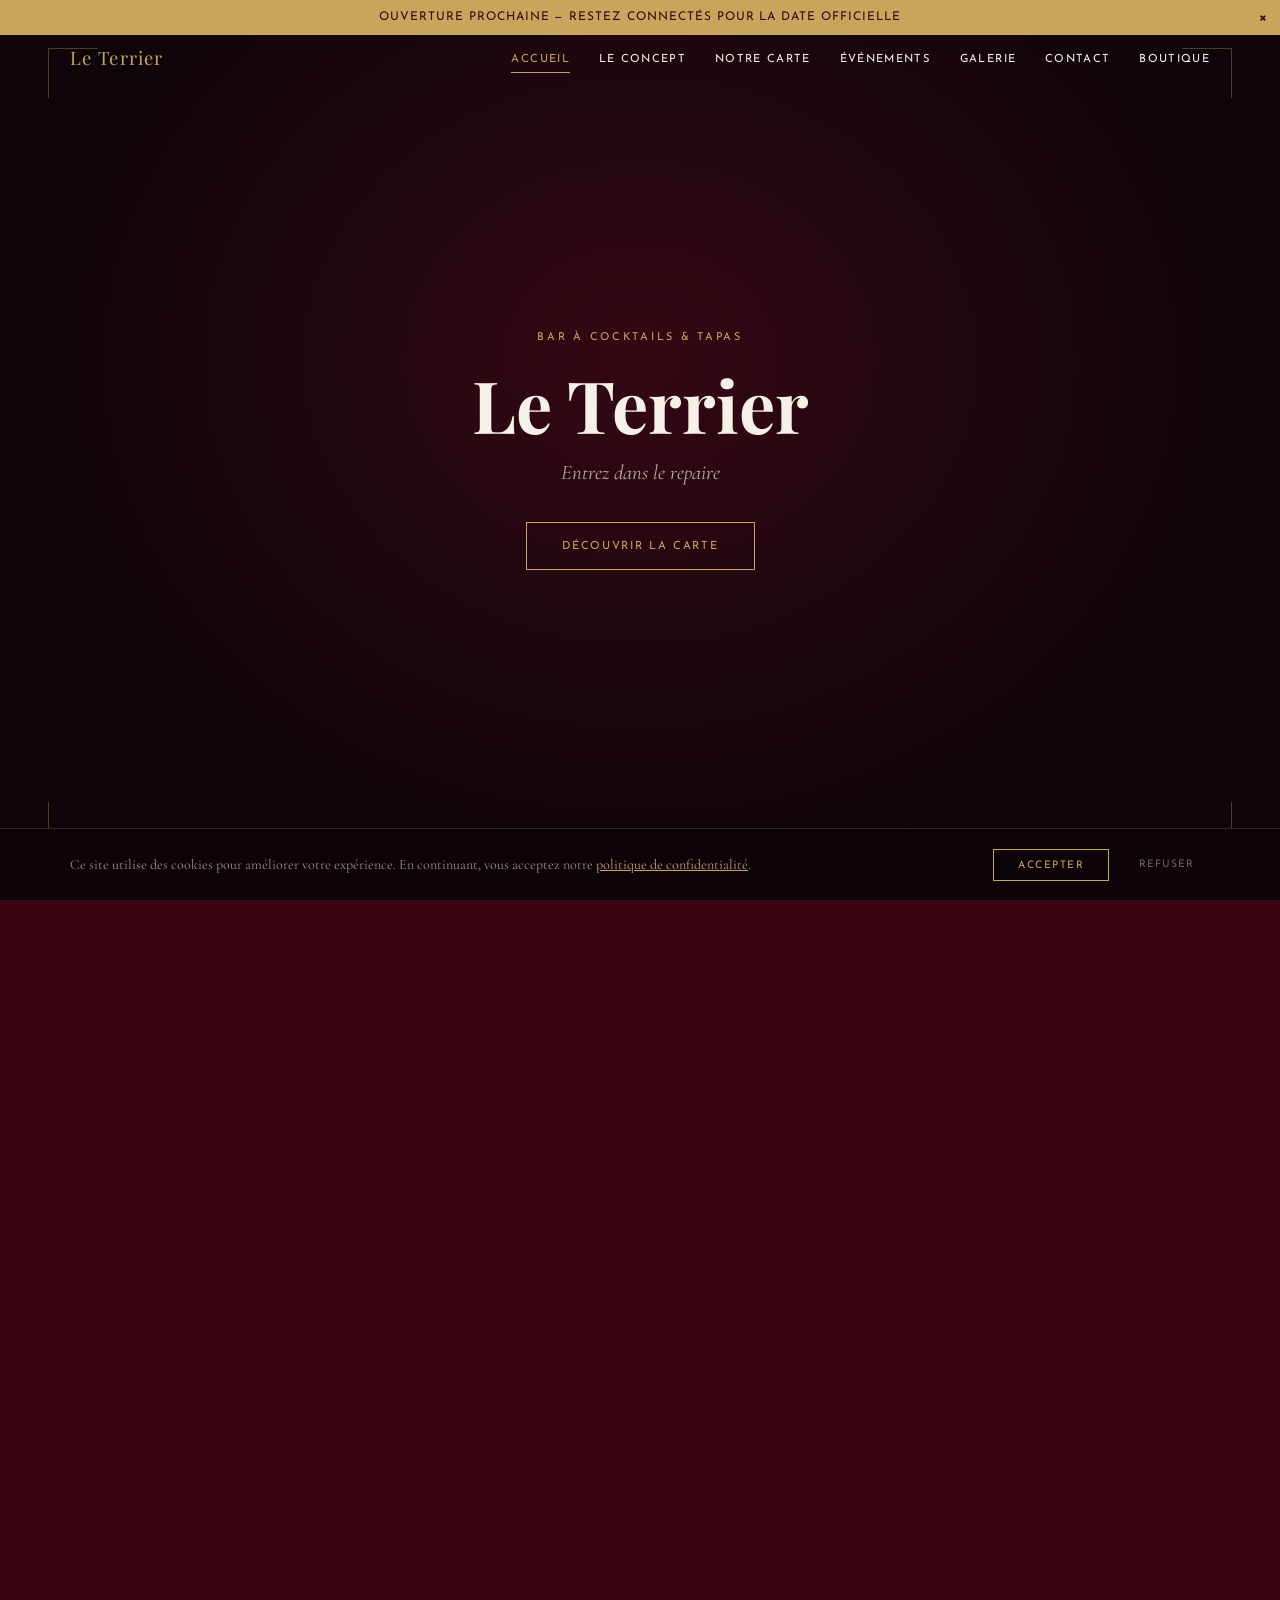
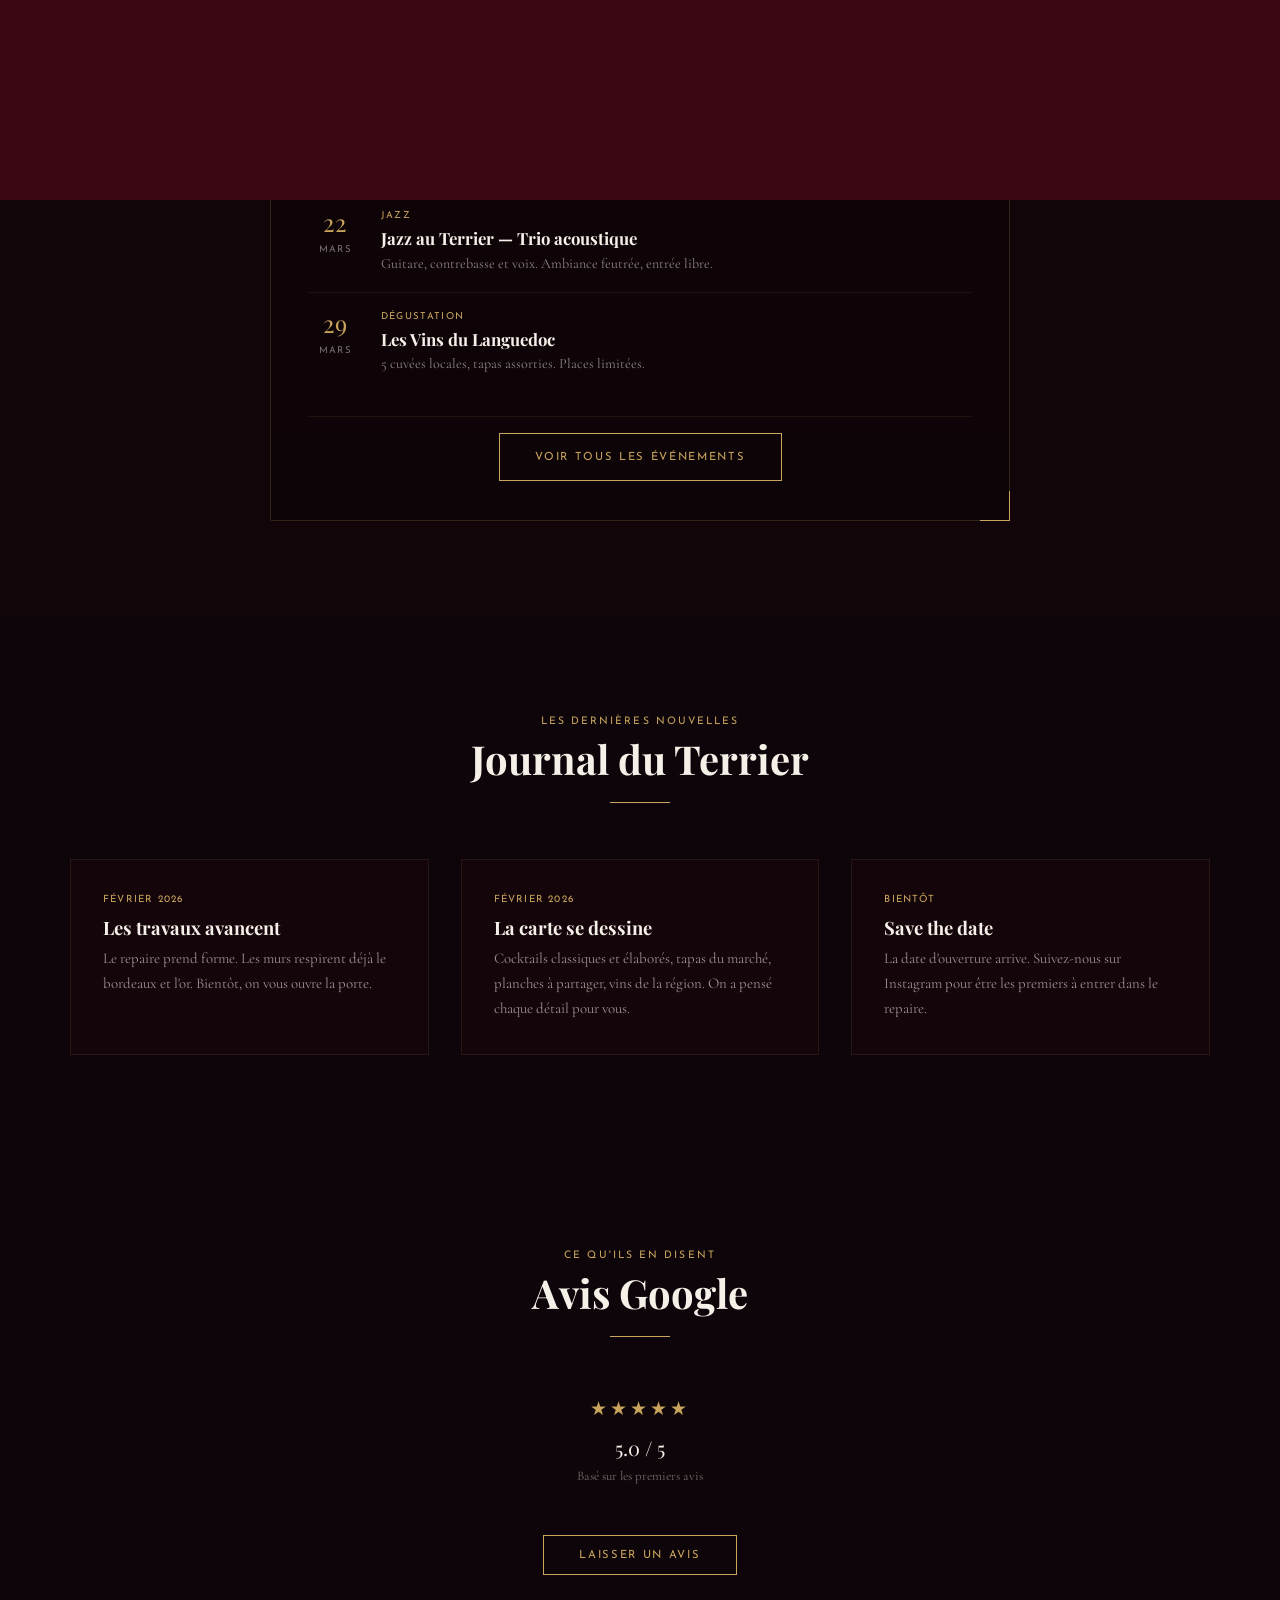
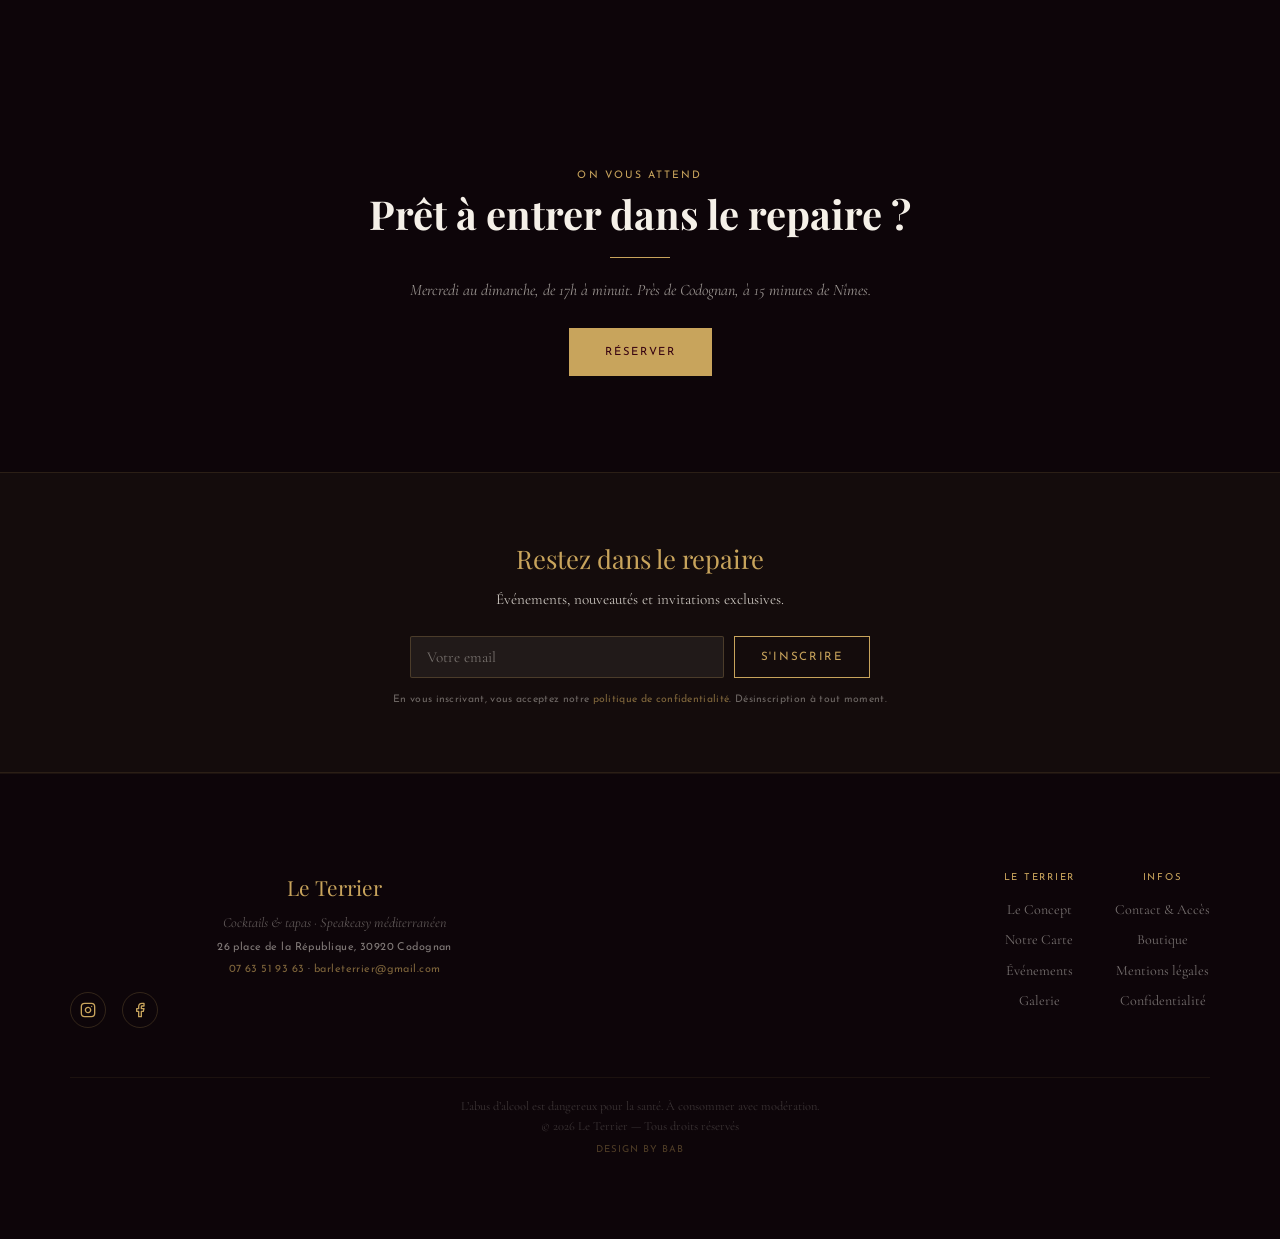
==== index.html @ 5d0f87ef "Ajout encadré Prochains Événements sur la page d'accueil - Nouvelle section entre "Nos Espaces" et "" ====
<!DOCTYPE html>
<html lang="fr">
<head>
  <meta charset="UTF-8">
  <meta http-equiv="X-Content-Type-Options" content="nosniff">
  <meta http-equiv="X-Frame-Options" content="SAMEORIGIN">
  <meta http-equiv="Permissions-Policy" content="camera=(), microphone=(), geolocation=()">
  <meta name="referrer" content="strict-origin-when-cross-origin">
  <meta name="robots" content="index, follow">
  <meta name="theme-color" content="#5C0A1E">
  <meta name="viewport" content="width=device-width, initial-scale=1.0">
  <title>Le Terrier — Bar à Cocktails & Tapas · Speakeasy Méditerranéen</title>
  <meta name="description" content="Le Terrier, bar à cocktails et tapas de style speakeasy méditerranéen près de Nîmes. Cocktails classiques, tapas du Sud, planches à partager, ambiance intimiste. Ouvert du mercredi au dimanche.">
  <meta property="og:title" content="Le Terrier — Bar à Cocktails &amp; Tapas · Speakeasy Méditerranéen">
  <meta property="og:description" content="Cocktails classiques, tapas du Sud, planches à partager, ambiance intimiste. Ouvert du mercredi au dimanche près de Nîmes.">
  <meta property="og:type" content="website">
  <meta property="og:locale" content="fr_FR">
  <meta property="og:url" content="https://barleterrier.fr/">
  <!-- <meta property="og:image" content="https://barleterrier.fr/images/og-cover.jpg"> -->
  <meta name="twitter:card" content="summary_large_image">
  <meta name="twitter:title" content="Le Terrier — Bar à Cocktails &amp; Tapas · Speakeasy Méditerranéen">
  <meta name="twitter:description" content="Cocktails classiques, tapas du Sud, planches à partager, ambiance intimiste. Ouvert du mercredi au dimanche près de Nîmes.">
  <!-- <meta name="twitter:image" content="https://barleterrier.fr/images/og-cover.jpg"> -->
  <link rel="icon" type="image/svg+xml" href="favicon.svg">
  <link rel="icon" type="image/x-icon" href="favicon.ico">
  <link rel="preconnect" href="https://fonts.googleapis.com">
  <link rel="preconnect" href="https://fonts.gstatic.com" crossorigin>
  <link rel="preload" as="style" href="https://fonts.googleapis.com/css2?family=Playfair+Display:wght@400;700&family=Cormorant+Garamond:ital,wght@0,400;0,600;1,400&family=Josefin+Sans:wght@300;400&display=swap" crossorigin>
  <link href="https://fonts.googleapis.com/css2?family=Playfair+Display:wght@400;700&family=Cormorant+Garamond:ital,wght@0,400;0,600;1,400&family=Josefin+Sans:wght@300;400&display=swap" rel="stylesheet">
  <link rel="canonical" href="https://barleterrier.fr/">
  <link rel="sitemap" type="application/xml" href="/sitemap.xml">
  <link rel="stylesheet" href="styles.css">

  <!-- Schema.org LocalBusiness — enrichi pour SEO & IA -->
  <script type="application/ld+json">
  {
    "@context": "https://schema.org",
    "@type": "BarOrPub",
    "name": "Le Terrier",
    "alternateName": "Le Terrier Bar",
    "description": "Bar à cocktails et tapas méditerranéennes de style speakeasy, situé près de Codognan dans le Gard, à 15 minutes de Nîmes. Ambiance intimiste, produits du terroir, 35 places assises.",
    "url": "https://barleterrier.fr",
    "servesCuisine": ["Tapas", "Cocktails", "Méditerranéen", "Tapas espagnoles", "Planches charcuterie", "Spiritueux"],
    "priceRange": "€€",
    "currenciesAccepted": "EUR",
    "paymentAccepted": "Cash, Credit Card",
    "openingHoursSpecification": [
      {
        "@type": "OpeningHoursSpecification",
        "dayOfWeek": ["Wednesday", "Thursday", "Friday", "Saturday", "Sunday"],
        "opens": "17:00",
        "closes": "00:00"
      }
    ],
    "telephone": "+33763519363",
    "email": "barleterrier@gmail.com",
    "address": {
      "@type": "PostalAddress",
      "streetAddress": "26 place de la République",
      "addressLocality": "Codognan",
      "addressRegion": "Occitanie",
      "postalCode": "30920",
      "addressCountry": "FR"
    },
    "geo": {
      "@type": "GeoCoordinates",
      "latitude": 43.7405,
      "longitude": 4.2180
    },
    "areaServed": {
      "@type": "GeoCircle",
      "geoMidpoint": { "@type": "GeoCoordinates", "latitude": 43.7405, "longitude": 4.2180 },
      "geoRadius": "20000"
    },
    "hasMenu": {
      "@type": "Menu",
      "name": "Carte du Terrier",
      "url": "https://barleterrier.fr/carte",
      "hasMenuSection": [
        {
          "@type": "MenuSection",
          "name": "Cocktails Signatures",
          "hasMenuItem": [
            {"@type": "MenuItem", "name": "Le Terrier", "description": "Gin, miel de garrigue, thym frais, citron, tonic artisanal", "offers": {"@type": "Offer", "price": "10", "priceCurrency": "EUR"}},
            {"@type": "MenuItem", "name": "L'Embuscade", "description": "Mezcal, pamplemousse rose, sirop de romarin, piment d'Espelette", "offers": {"@type": "Offer", "price": "10", "priceCurrency": "EUR"}},
            {"@type": "MenuItem", "name": "Nuit Fauve", "description": "Rhum ambré, passion, lait de coco, vanille, zeste de combava", "offers": {"@type": "Offer", "price": "10", "priceCurrency": "EUR"}}
          ]
        },
        {
          "@type": "MenuSection",
          "name": "Formules",
          "hasMenuItem": [
            {"@type": "MenuItem", "name": "L'Entrée du Terrier", "description": "3 tapas au choix + 1 cocktail", "offers": {"@type": "Offer", "price": "23", "priceCurrency": "EUR"}},
            {"@type": "MenuItem", "name": "La Tanière", "description": "5 tapas au choix + 2 cocktails", "offers": {"@type": "Offer", "price": "40", "priceCurrency": "EUR"}},
            {"@type": "MenuItem", "name": "Le Festin du Renard", "description": "7 tapas + 2 cocktails + 1 planche à partager", "offers": {"@type": "Offer", "price": "55", "priceCurrency": "EUR"}}
          ]
        }
      ]
    },
    "founder": [
      {"@type": "Person", "name": "Bastien", "jobTitle": "Co-fondateur"},
      {"@type": "Person", "name": "Franck", "jobTitle": "Co-fondateur"}
    ],
    "sameAs": [],
    "keywords": "bar cocktails Nîmes, tapas Gard, speakeasy Codognan, bar cocktails Occitanie, tapas méditerranéennes, cocktails classiques Sud France, bar ambiance Nîmes, bar Camargue"
  }
  </script>

  <!-- FAQ Schema — optimisé pour les AI Overviews Google (15 questions) -->
  <script type="application/ld+json">
  {
    "@context": "https://schema.org",
    "@type": "FAQPage",
    "mainEntity": [
      {
        "@type": "Question",
        "name": "Où se trouve Le Terrier ?",
        "acceptedAnswer": {
          "@type": "Answer",
          "text": "Le Terrier est situé au 26 place de la République à Codognan (30920), dans le Gard, à seulement 15 minutes de Nîmes. Le bar se trouve entre Nîmes et la Camargue, avec un parking gratuit à proximité."
        }
      },
      {
        "@type": "Question",
        "name": "Quels sont les horaires du Terrier ?",
        "acceptedAnswer": {
          "@type": "Answer",
          "text": "Le Terrier est ouvert du mercredi au dimanche, de 17h à minuit. Fermé le lundi et le mardi."
        }
      },
      {
        "@type": "Question",
        "name": "Faut-il réserver au Terrier ?",
        "acceptedAnswer": {
          "@type": "Answer",
          "text": "La réservation est recommandée, surtout le week-end. Le Terrier dispose de 35 places assises dans un cadre intimiste de type speakeasy. Vous pouvez réserver via le formulaire en ligne, par téléphone au 07 63 51 93 63, ou par email à barleterrier@gmail.com."
        }
      },
      {
        "@type": "Question",
        "name": "Quel est le concept du Terrier ?",
        "acceptedAnswer": {
          "@type": "Answer",
          "text": "Le Terrier est un bar à cocktails et tapas méditerranéennes de style speakeasy, créé par deux amis — Bastien (artisan) et Franck (hôtelier). L'ambiance est intimiste et chaleureuse, avec un décor Art Déco et des produits du terroir du Sud : olives de Nîmes, sel de Camargue, safran des Cévennes, miel de garrigue."
        }
      },
      {
        "@type": "Question",
        "name": "Quels sont les prix au Terrier ?",
        "acceptedAnswer": {
          "@type": "Answer",
          "text": "Les cocktails signatures sont à 10 €, les classiques revisités à 9 €, les sans alcool à 7 €, les shooters à 4 €. Les petites tapas de 5 à 6 €, les tapas de 8 à 10 €, les tapas signatures de 12 à 16 €. Les formules démarrent à 23 € (3 tapas + 1 cocktail). La Grande Tablée à partager est à 22 €. Les vins au verre démarrent à 5 €."
        }
      },
      {
        "@type": "Question",
        "name": "Quels cocktails propose Le Terrier ?",
        "acceptedAnswer": {
          "@type": "Answer",
          "text": "Le Terrier propose 6 cocktails signatures à 10 € (Le Terrier, L'Embuscade, Nuit Fauve, Le Refuge, Brume d'Été, Terre Rouge), 4 classiques revisités à 9 € (Spritz des Garrigues, Negroni du Sud, Mojito Sauvage, Paloma Rosée), et 3 cocktails sans alcool à 7 € (Le Doux Terrier, Jardin Secret, Flamme Douce). Tous les cocktails signatures sont créés sur place avec des produits du terroir."
        }
      },
      {
        "@type": "Question",
        "name": "Le Terrier propose-t-il des tapas ?",
        "acceptedAnswer": {
          "@type": "Answer",
          "text": "Oui, Le Terrier propose une carte complète de tapas méditerranéennes : des petites tapas de 5 à 6 € (croquetas, piquillos, olives), des tapas de 8 à 10 € (tataki de thon, gambas à la plancha, burrata, calamars), et des tapas signatures de 12 à 16 € (poulpe grillé, tartare de bœuf Aubrac, planche ibérique Grand Cru). La Grande Tablée (22 €) est une planche signature à partager."
        }
      },
      {
        "@type": "Question",
        "name": "Peut-on privatiser Le Terrier ?",
        "acceptedAnswer": {
          "@type": "Answer",
          "text": "Oui, Le Terrier est privatisable pour des événements jusqu'à 60 personnes. Contactez-nous par téléphone au 07 63 51 93 63 ou par email à barleterrier@gmail.com pour discuter de votre projet."
        }
      },
      {
        "@type": "Question",
        "name": "Y a-t-il un parking au Terrier ?",
        "acceptedAnswer": {
          "@type": "Answer",
          "text": "Oui, un parking gratuit est disponible à proximité immédiate du Terrier, sur la place de la République à Codognan."
        }
      },
      {
        "@type": "Question",
        "name": "Le Terrier est-il accessible aux personnes à mobilité réduite ?",
        "acceptedAnswer": {
          "@type": "Answer",
          "text": "Oui, le rez-de-chaussée (L'Antre, 25 places avec service à table) est accessible aux personnes à mobilité réduite. L'étage (Le Perchoir, bar et comptoir) nécessite des escaliers."
        }
      },
      {
        "@type": "Question",
        "name": "Les chiens sont-ils acceptés au Terrier ?",
        "acceptedAnswer": {
          "@type": "Answer",
          "text": "Oui, les chiens calmes sont les bienvenus au Terrier."
        }
      },
      {
        "@type": "Question",
        "name": "Quelles formules propose Le Terrier ?",
        "acceptedAnswer": {
          "@type": "Answer",
          "text": "Le Terrier propose trois formules : L'Entrée du Terrier (23 €, 3 tapas + 1 cocktail), La Tanière (40 €, 5 tapas + 2 cocktails, notre recommandation), et Le Festin du Renard (55 € pour deux, 7 tapas + 2 cocktails + 1 planche à partager). Les tapas des formules sont au choix parmi les petites tapas et tapas."
        }
      },
      {
        "@type": "Question",
        "name": "Le Terrier propose-t-il des vins ?",
        "acceptedAnswer": {
          "@type": "Answer",
          "text": "Oui, Le Terrier propose une sélection de vins au verre, tous issus de la région : Picpoul de Pinet (5 €), Costières de Nîmes en blanc, rosé et rouge (5-6 €), Tavel rosé (6 €), Pic Saint-Loup (7 €), et en premium, Terrasses du Larzac (8 €) et Châteauneuf-du-Pape (9 €)."
        }
      },
      {
        "@type": "Question",
        "name": "Quels événements ont lieu au Terrier ?",
        "acceptedAnswer": {
          "@type": "Answer",
          "text": "Le Terrier organise des soirées régulières : Jazz au Terrier le jeudi (musique live acoustique), Vendredis Vins (cuvée de la semaine avec accords tapas), et DJ Lounge le samedi (deep house, nu-disco). Des soirées spéciales et dégustations sont également programmées."
        }
      },
      {
        "@type": "Question",
        "name": "Comment contacter Le Terrier ?",
        "acceptedAnswer": {
          "@type": "Answer",
          "text": "Vous pouvez contacter Le Terrier par téléphone au 07 63 51 93 63, par email à barleterrier@gmail.com, ou via le formulaire de contact sur barleterrier.fr. L'établissement se situe au 26 place de la République, 30920 Codognan."
        }
      }
    ]
  }
  </script>
</head>
<body>
  <a href="#main-content" class="skip-to-content">Aller au contenu principal</a>
  <div class="preloader" aria-hidden="true">
    <div style="text-align:center">
      <p class="preloader__brand">Le Terrier</p>
      <div class="preloader__line"></div>
    </div>
  </div>
  <div class="scroll-progress" aria-hidden="true"></div>
  <div class="page-transition" aria-hidden="true"></div>


  <!-- BANDEAU ANNONCE — modifier le texte ici -->
  <div class="announce" role="banner">
    Ouverture prochaine — Restez connectés pour la date officielle
    <button class="announce__close" aria-label="Fermer">&times;</button>
  </div>

  <!-- HEADER -->
  <header class="header">
    <div class="header__inner">
      <a href="/" class="header__logo">Le Terrier</a>
      <button class="burger" aria-label="Menu" aria-expanded="false">
        <span></span><span></span><span></span>
      </button>
      <nav class="nav">
        <ul class="nav__list">
          <li><a href="/" class="nav__link active">Accueil</a></li>
          <li><a href="/concept" class="nav__link">Le Concept</a></li>
          <li><a href="/carte" class="nav__link">Notre Carte</a></li>
          <li><a href="/evenements" class="nav__link">Événements</a></li>
          <li><a href="/galerie" class="nav__link">Galerie</a></li>
          <li><a href="/contact" class="nav__link">Contact</a></li>
          <li><a href="/boutique" class="nav__link">Boutique</a></li>
        </ul>
      </nav>
    </div>
  </header>

  <!-- ATMOSPHERE CANVAS -->
  <canvas id="atmosphere" class="canvas-atmo"></canvas>

  <!-- HERO -->
  <main id="main-content">
  <section class="hero">
    <div class="hero__bg"></div>
    <div class="hero__corner hero__corner--tl"></div>
    <div class="hero__corner hero__corner--tr"></div>
    <div class="hero__corner hero__corner--bl"></div>
    <div class="hero__corner hero__corner--br"></div>
    <div class="hero__content">
      <p class="hero__sur">Bar à Cocktails & Tapas</p>
      <h1 class="hero__title">Le Terrier</h1>
      <p class="hero__sub">Entrez dans le repaire</p>
      <a href="/carte" class="btn">Découvrir la carte</a>
    </div>
    <div class="hero__scroll">
      <span>Découvrir</span>
      <span>↓</span>
    </div>
  </section>

  <!-- ARDOISE DU TERRIER — Annonces dynamiques depuis le dashboard -->
  <section class="section-pad ardoise-section" id="ardoise-section" style="display:none">
    <div class="container">
      <div class="stitle reveal">
        <p class="stitle__sur">Du nouveau au repaire</p>
        <h2 class="stitle__main">L'Ardoise du Terrier</h2>
        <span class="gold-sep"></span>
      </div>
      <div class="ardoise reveal" id="ardoise-content">
        <!-- Rempli dynamiquement par JS -->
      </div>
    </div>
  </section>

  <!-- ESPACES TEASER -->
  <section class="section-pad">
    <div class="container">
      <div class="stitle reveal">
        <p class="stitle__sur">Deux ambiances, un repaire</p>
        <h2 class="stitle__main">Nos Espaces</h2>
        <span class="gold-sep"></span>
      </div>
      <div class="spaces-teaser">
        <div class="card reveal reveal-d1">
          <p class="card__label">Rez-de-chaussée · 25 places</p>
          <h3 class="card__title">L'Antre</h3>
          <p class="card__text">Service à table, formules et tapas. L'expérience complète dans un cadre intimiste où chaque détail est pensé pour le partage.</p>
        </div>
        <div class="card reveal reveal-d2">
          <p class="card__label">Étage · 35 places</p>
          <h3 class="card__title">Le Perchoir</h3>
          <p class="card__text">Bar et comptoir, cocktails et vins au verre. Plus décontracté, plus spontané — l'endroit où la soirée prend vie.</p>
        </div>
      </div>
    </div>
  </section>

  <!-- ENCADRÉ ÉVÉNEMENTS — Prochains événements -->
  <section class="section-pad bg-accent" id="events-highlight">
    <div class="container">
      <div class="stitle reveal">
        <p class="stitle__sur">Ne manquez rien</p>
        <h2 class="stitle__main">Prochains Événements</h2>
        <span class="gold-sep"></span>
      </div>
      <div class="events-highlight reveal">
        <div class="events-highlight__list">

          <div class="events-highlight__item">
            <div class="events-highlight__date">
              <span class="events-highlight__day">15</span>
              <span class="events-highlight__month">Mars</span>
            </div>
            <div class="events-highlight__content">
              <p class="events-highlight__tag">Soirée d'ouverture</p>
              <h3 class="events-highlight__title">Inauguration du Terrier</h3>
              <p class="events-highlight__text">Cocktail de bienvenue offert, carte complète, musique live. Sur réservation.</p>
            </div>
          </div>

          <div class="events-highlight__item">
            <div class="events-highlight__date">
              <span class="events-highlight__day">22</span>
              <span class="events-highlight__month">Mars</span>
            </div>
            <div class="events-highlight__content">
              <p class="events-highlight__tag">Jazz</p>
              <h3 class="events-highlight__title">Jazz au Terrier — Trio acoustique</h3>
              <p class="events-highlight__text">Guitare, contrebasse et voix. Ambiance feutrée, entrée libre.</p>
            </div>
          </div>

          <div class="events-highlight__item">
            <div class="events-highlight__date">
              <span class="events-highlight__day">29</span>
              <span class="events-highlight__month">Mars</span>
            </div>
            <div class="events-highlight__content">
              <p class="events-highlight__tag">Dégustation</p>
              <h3 class="events-highlight__title">Les Vins du Languedoc</h3>
              <p class="events-highlight__text">5 cuvées locales, tapas assorties. Places limitées.</p>
            </div>
          </div>

        </div>
        <div class="events-highlight__cta">
          <a href="/evenements" class="btn">Voir tous les événements</a>
        </div>
      </div>
    </div>
  </section>

  <!-- JOURNAL DU TERRIER — modifier les 3 cartes ici -->
  <section class="section-pad">
    <div class="container">
      <div class="stitle reveal">
        <p class="stitle__sur">Les dernières nouvelles</p>
        <h2 class="stitle__main">Journal du Terrier</h2>
        <span class="gold-sep"></span>
      </div>
      <div class="journal-grid">

        <div class="card reveal reveal-d1">
          <p class="journal__date">Février 2026</p>
          <h3 class="card__title">Les travaux avancent</h3>
          <p class="card__text">Le repaire prend forme. Les murs respirent déjà le bordeaux et l'or. Bientôt, on vous ouvre la porte.</p>
        </div>

        <div class="card reveal reveal-d2">
          <p class="journal__date">Février 2026</p>
          <h3 class="card__title">La carte se dessine</h3>
          <p class="card__text">Cocktails classiques et élaborés, tapas du marché, planches à partager, vins de la région. On a pensé chaque détail pour vous.</p>
        </div>

        <div class="card reveal reveal-d3">
          <p class="journal__date">Bientôt</p>
          <h3 class="card__title">Save the date</h3>
          <p class="card__text">La date d'ouverture arrive. Suivez-nous sur Instagram pour être les premiers à entrer dans le repaire.</p>
        </div>

      </div>
    </div>
  </section>

  <!-- AVIS GOOGLE — modifier score, avis et lien ici -->
  <section class="section-pad">
    <div class="container">
      <div class="reviews reveal">
        <div class="stitle">
          <p class="stitle__sur">Ce qu'ils en disent</p>
          <h2 class="stitle__main">Avis Google</h2>
          <span class="gold-sep"></span>
        </div>
        <p class="reviews__stars" id="reviews-stars">★★★★★</p>
        <p class="reviews__score" id="reviews-score">5.0 / 5</p>
        <p class="reviews__count" id="reviews-count">Chargement des avis…</p>
        <div class="reviews-grid" id="reviews-grid">
          <!-- Loaded dynamically from API -->
        </div>
        <button class="btn" id="open-review-form">Laisser un avis</button>

        <!-- FORMULAIRE AVIS PUBLIC -->
        <div id="review-modal" style="display:none;position:fixed;inset:0;z-index:9999;background:rgba(0,0,0,.7);align-items:center;justify-content:center">
          <div style="background:#2e1620;border:1px solid rgba(200,164,92,.3);border-radius:12px;padding:2rem;max-width:480px;width:90%;position:relative">
            <button id="close-review-modal" style="position:absolute;top:1rem;right:1rem;background:none;border:none;color:rgba(245,240,232,.5);font-size:1.3rem;cursor:pointer">&times;</button>
            <h3 style="font-family:var(--font-display);color:var(--or);margin-bottom:.3rem;font-size:1.1rem">Votre avis compte</h3>
            <p style="font-size:.8rem;color:rgba(245,240,232,.5);margin-bottom:1.2rem">Partagez votre experience au Terrier</p>
            <form id="public-review-form">
              <div style="margin-bottom:.8rem">
                <label style="display:block;font-size:.75rem;color:rgba(245,240,232,.6);margin-bottom:.3rem">Votre nom</label>
                <input type="text" id="pr-client" required minlength="2" maxlength="60" placeholder="Jean D." style="width:100%;padding:.5rem .7rem;background:rgba(0,0,0,.3);border:1px solid rgba(200,164,92,.2);border-radius:6px;color:#F5F0E8;font-size:.85rem">
              </div>
              <div style="margin-bottom:.8rem">
                <label style="display:block;font-size:.75rem;color:rgba(245,240,232,.6);margin-bottom:.3rem">Note</label>
                <div id="pr-stars" style="font-size:1.5rem;cursor:pointer;color:rgba(245,240,232,.3);letter-spacing:.3rem">
                  <span data-star="1">★</span><span data-star="2">★</span><span data-star="3">★</span><span data-star="4">★</span><span data-star="5">★</span>
                </div>
                <input type="hidden" id="pr-rating" value="0">
              </div>
              <div style="margin-bottom:.8rem">
                <label style="display:block;font-size:.75rem;color:rgba(245,240,232,.6);margin-bottom:.3rem">Votre avis</label>
                <textarea id="pr-comment" required minlength="10" maxlength="1000" rows="4" placeholder="Ambiance, cocktails, service..." style="width:100%;padding:.5rem .7rem;background:rgba(0,0,0,.3);border:1px solid rgba(200,164,92,.2);border-radius:6px;color:#F5F0E8;font-size:.85rem;resize:vertical"></textarea>
              </div>
              <!-- Honeypot anti-spam (invisible) -->
              <div style="position:absolute;left:-9999px" aria-hidden="true">
                <input type="text" name="website" id="pr-website" tabindex="-1" autocomplete="off">
              </div>
              <p id="pr-message" style="font-size:.8rem;margin-bottom:.8rem;display:none"></p>
              <button type="submit" class="btn btn--filled" id="pr-submit" style="width:100%">Envoyer mon avis</button>
            </form>
          </div>
        </div>
      </div>
    </div>
  </section>

  <!-- CTA FINAL -->
  <section class="section-pad text-center">
    <div class="container reveal">
      <p class="stitle__sur">On vous attend</p>
      <h2 class="stitle__main">Prêt à entrer dans le repaire ?</h2>
      <span class="gold-sep"></span>
      <p class="cta-text">Mercredi au dimanche, de 17h à minuit. Près de Codognan, à 15 minutes de Nîmes.</p>
      <a href="/contact" class="btn btn--filled">Réserver</a>
    </div>
  </section>

  <!-- FLOATING CTA -->
  <a href="/contact" class="float-cta">Réserver</a>

  </main>

  <!-- NEWSLETTER -->
  <section class="newsletter" id="newsletter">
    <div class="container">
      <div class="newsletter__inner">
        <p class="newsletter__title">Restez dans le repaire</p>
        <p class="newsletter__text">Événements, nouveautés et invitations exclusives.</p>
        <!-- BREVO: Remplacer action="#BREVO_FORM_URL" par l'URL de votre formulaire Brevo -->
        <form class="newsletter__form" action="#BREVO_FORM_URL" method="POST">
          <div class="newsletter__field">
            <input type="email" name="EMAIL" class="newsletter__input" placeholder="Votre email" required aria-label="Adresse email pour la newsletter">
            <button type="submit" class="btn newsletter__btn">S'inscrire</button>
          </div>
          <div style="position:absolute;left:-5000px" aria-hidden="true"><input type="text" name="b_honey" tabindex="-1" autocomplete="off"></div>
        </form>
        <p class="newsletter__legal">En vous inscrivant, vous acceptez notre <a href="/politique-confidentialite">politique de confidentialité</a>. Désinscription à tout moment.</p>
      </div>
    </div>
  </section>

  <!-- FOOTER -->

  <!-- Scroll to top -->
  <button class="scroll-top" aria-label="Retour en haut">&#8593;</button>

  <footer class="footer">
    <div class="container footer__inner">
      <div class="footer__brand">
        <p class="footer__logo">Le Terrier</p>
        <p class="footer__tagline">Cocktails & tapas · Speakeasy méditerranéen</p>
        <p class="footer__contact">26 place de la République, 30920 Codognan</p>
        <p class="footer__contact"><a href="tel:+33763519363">07 63 51 93 63</a> · <a href="mailto:barleterrier@gmail.com">barleterrier@gmail.com</a></p>
        <div class="footer__social">
          <a href="#" target="_blank" rel="noopener" aria-label="Instagram" title="Instagram">
            <svg width="16" height="16" viewBox="0 0 24 24" fill="none" stroke="currentColor" stroke-width="2" stroke-linecap="round" stroke-linejoin="round"><rect x="2" y="2" width="20" height="20" rx="5"/><path d="M16 11.37A4 4 0 1 1 12.63 8 4 4 0 0 1 16 11.37z"/><line x1="17.5" y1="6.5" x2="17.51" y2="6.5"/></svg>
          </a>
          <a href="#" target="_blank" rel="noopener" aria-label="Facebook" title="Facebook">
            <svg width="16" height="16" viewBox="0 0 24 24" fill="none" stroke="currentColor" stroke-width="2" stroke-linecap="round" stroke-linejoin="round"><path d="M18 2h-3a5 5 0 0 0-5 5v3H7v4h3v8h4v-8h3l1-4h-4V7a1 1 0 0 1 1-1h3z"/></svg>
          </a>
        </div>
      </div>
      <div class="footer__links footer__links--cols">
        <div class="footer__col">
          <p class="footer__col-title">Le Terrier</p>
          <a href="/concept">Le Concept</a>
          <a href="/carte">Notre Carte</a>
          <a href="/evenements">Événements</a>
          <a href="/galerie">Galerie</a>
        </div>
        <div class="footer__col">
          <p class="footer__col-title">Infos</p>
          <a href="/contact">Contact & Accès</a>
          <a href="/boutique">Boutique</a>
          <a href="/mentions-legales">Mentions légales</a>
          <a href="/politique-confidentialite">Confidentialité</a>
        </div>
      </div>
      <div class="footer__bottom">
        L’abus d’alcool est dangereux pour la santé. À consommer avec modération.<br>
        © 2026 Le Terrier — Tous droits réservés<br>
        <span class="footer__credit">Design by BAB</span>
      </div>
    </div>
  </footer>

  <script src="shared.js?v=2" defer></script>

  <!-- COOKIE CONSENT -->
  <div id="cookie-banner" class="cookie-banner" role="dialog" aria-label="Consentement cookies">
    <div class="cookie-banner__inner">
      <p class="cookie-banner__text">Ce site utilise des cookies pour améliorer votre expérience. En continuant, vous acceptez notre <a href="/politique-confidentialite">politique de confidentialité</a>.</p>
      <div class="cookie-banner__actions">
        <button class="btn cookie-banner__accept" id="cookie-accept">Accepter</button>
        <button class="cookie-banner__refuse" id="cookie-refuse">Refuser</button>
      </div>
    </div>
  </div>

</body>
</html>
---- styles.css ----
/* ============================================================
   LE TERRIER — Design System
   Bar à cocktails & tapas · Speakeasy méditerranéen
   v2.0 — Audit perf/a11y/UX (fév. 2026)
   ============================================================ */

/* --- TOKENS --- */
:root {
  --bordeaux: #5C0A1E;
  --bordeaux-deep: #3A0612;
  --or: #C8A45C;
  --or-light: #d4b876;
  --creme: #F5F0E8;
  --void: #0D0509;
  --font-display: 'Playfair Display', serif;
  --font-body: 'Cormorant Garamond', serif;
  --font-ui: 'Josefin Sans', sans-serif;
  --max-w: 1140px;
  --gap: clamp(1rem, 3vw, 2rem);
  --transition: .3s ease;
  --header-h: 60px;
}

/* --- RESET --- */
*, *::before, *::after { box-sizing: border-box; margin: 0; padding: 0; }
html { scroll-behavior: smooth; -webkit-text-size-adjust: 100%; }
body {
  font-family: var(--font-body);
  font-size: clamp(16px, 1.1vw, 19px);
  line-height: 1.7;
  color: var(--creme);
  background: var(--void);
  overflow-x: hidden;
  -webkit-font-smoothing: antialiased;
}
img { max-width: 100%; height: auto; display: block; }
a { color: var(--or); text-decoration: none; transition: color var(--transition); }
a:hover { color: var(--or-light); }
ul, ol { list-style: none; }
button { font-family: inherit; cursor: pointer; border: none; background: none; }
h1, h2, h3, h4 { font-family: var(--font-display); font-weight: 700; line-height: 1.2; }

/* --- FOCUS VISIBLE (a11y) --- */
:focus-visible {
  outline: 2px solid var(--or);
  outline-offset: 2px;
}
.burger:focus-visible { outline: 2px solid var(--or); outline-offset: 4px; }
.form__input:focus-visible,
.form__select:focus-visible,
.form__textarea:focus-visible {
  outline: none;
  border-color: var(--or);
  box-shadow: 0 0 0 1px var(--or);
}

/* --- REDUCED MOTION (a11y + perf) --- */
@media (prefers-reduced-motion: reduce) {
  *, *::before, *::after {
    animation-duration: 0.01ms !important;
    animation-iteration-count: 1 !important;
    transition-duration: 0.01ms !important;
  }
  html { scroll-behavior: auto; }
  .reveal { opacity: 1; transform: none; }
  .hero__scroll { animation: none; opacity: .6; }
  .canvas-atmo { display: none; }
}

/* --- UTILITIES --- */
.container { width: 90%; max-width: var(--max-w); margin: 0 auto; }
.sr-only { position: absolute; width: 1px; height: 1px; overflow: hidden; clip: rect(0,0,0,0); }
.text-or { color: var(--or); }
.section-pad { padding: clamp(3rem, 8vw, 6rem) 0; }
.gold-sep { display: block; width: 60px; height: 1px; background: var(--or); margin: 1.2rem auto; }
.gold-sep--left { margin-left: 0; }
.bg-accent { background: rgba(92,10,30,.06); }
.text-center { text-align: center; }

/* --- CANVAS ATMOSPHERE --- */
.canvas-atmo {
  position: fixed; inset: 0;
  z-index: 0; pointer-events: none; opacity: .6;
}

/* --- ANNOUNCEMENT BANNER --- */
.announce {
  position: fixed; top: 0; left: 0; right: 0; z-index: 1100;
  background: var(--or); color: var(--bordeaux-deep);
  font-family: var(--font-ui); font-size: .75rem;
  letter-spacing: .08em; text-transform: uppercase;
  text-align: center; padding: .45rem 2.5rem;
}
.announce.hidden { display: none; }
.announce__close {
  position: absolute; right: .8rem; top: 50%; transform: translateY(-50%);
  color: var(--bordeaux-deep); font-size: 1.1rem; line-height: 1;
}
body.has-announce { --header-h: 90px; }
body.has-announce .header { top: 28px; }

/* --- HEADER / NAV --- */
.header {
  position: fixed; top: 0; left: 0; right: 0; z-index: 1000;
  height: 60px;
  display: flex; align-items: center; justify-content: center;
  transition: background var(--transition), box-shadow var(--transition);
}
.header.scrolled {
  background: rgba(13,5,9,.92);
  backdrop-filter: blur(10px);
  -webkit-backdrop-filter: blur(10px);
  box-shadow: 0 1px 0 rgba(200,164,92,.15);
}
.header__inner {
  width: 90%; max-width: var(--max-w);
  display: flex; align-items: center; justify-content: space-between;
}
.header__logo {
  font-family: var(--font-display); font-size: 1.15rem;
  color: var(--or); letter-spacing: .06em; white-space: nowrap;
}
.nav__list { display: flex; gap: 1.8rem; }
.nav__link {
  font-family: var(--font-ui); font-size: .7rem;
  letter-spacing: .12em; text-transform: uppercase;
  color: var(--creme); position: relative;
  padding: .2rem 0; transition: color var(--transition);
}
.nav__link::after {
  content: ''; position: absolute; bottom: -2px; left: 0;
  width: 0; height: 1px; background: var(--or);
  transition: width var(--transition);
}
.nav__link:hover, .nav__link.active { color: var(--or); }
.nav__link:hover::after, .nav__link.active::after { width: 100%; }

/* Burger */
.burger { display: none; flex-direction: column; gap: 5px; width: 24px; padding: 4px 0; z-index: 1010; }
.burger span { display: block; height: 1.5px; background: var(--or); transition: var(--transition); border-radius: 1px; }
.burger.open span:nth-child(1) { transform: rotate(45deg) translate(4px, 5px); }
.burger.open span:nth-child(2) { opacity: 0; }
.burger.open span:nth-child(3) { transform: rotate(-45deg) translate(4px, -5px); }

@media (max-width: 900px) {
  .burger { display: flex; }
  .nav {
    position: fixed; inset: 0; background: rgba(13,5,9,.97);
    display: flex; align-items: center; justify-content: center;
    opacity: 0; pointer-events: none; transition: opacity var(--transition);
  }
  .nav.open { opacity: 1; pointer-events: auto; }
  .nav__list { flex-direction: column; align-items: center; gap: 2rem; }
  .nav__link { font-size: .85rem; }
}

/* --- HERO (home) --- */
.hero {
  position: relative;
  min-height: 100vh; min-height: 100dvh;
  display: flex; align-items: center; justify-content: center;
  text-align: center; background: var(--void); overflow: hidden;
}
.hero__bg {
  position: absolute; inset: 0;
  background: radial-gradient(ellipse at 50% 40%, rgba(92,10,30,.5) 0%, var(--void) 70%);
}
.hero__content { position: relative; z-index: 2; padding: 0 1rem; }
.hero__sur {
  font-family: var(--font-ui); font-size: .68rem;
  letter-spacing: .25em; text-transform: uppercase; color: var(--or);
  margin-bottom: .8rem;
}
.hero__title {
  font-size: clamp(2.4rem, 6vw, 4.5rem); color: var(--creme); margin-bottom: .5rem;
}
.hero__sub {
  font-style: italic; color: rgba(245,240,232,.7);
  font-size: clamp(1rem, 2vw, 1.3rem);
  margin-bottom: 2rem; max-width: 500px; margin-left: auto; margin-right: auto;
}
.hero__corner {
  position: absolute; width: 50px; height: 50px;
  border-color: var(--or); border-style: solid; border-width: 0; opacity: .35;
}
.hero__corner--tl { top: clamp(1.5rem,5vw,3rem); left: clamp(1.5rem,5vw,3rem); border-top-width: 1px; border-left-width: 1px; }
.hero__corner--tr { top: clamp(1.5rem,5vw,3rem); right: clamp(1.5rem,5vw,3rem); border-top-width: 1px; border-right-width: 1px; }
.hero__corner--bl { bottom: clamp(1.5rem,5vw,3rem); left: clamp(1.5rem,5vw,3rem); border-bottom-width: 1px; border-left-width: 1px; }
.hero__corner--br { bottom: clamp(1.5rem,5vw,3rem); right: clamp(1.5rem,5vw,3rem); border-bottom-width: 1px; border-right-width: 1px; }
.hero__scroll {
  position: absolute; bottom: 2rem; left: 50%; transform: translateX(-50%);
  display: flex; flex-direction: column; align-items: center; gap: .4rem;
  color: var(--or); font-family: var(--font-ui); font-size: .62rem;
  letter-spacing: .15em; text-transform: uppercase; opacity: .6;
  animation: pulse-scroll 2s ease-in-out infinite;
}
@keyframes pulse-scroll {
  0%,100% { opacity:.6; transform:translateX(-50%) translateY(0); }
  50% { opacity:1; transform:translateX(-50%) translateY(4px); }
}

/* Page hero (subpages) */
.page-hero {
  position: relative;
  padding: calc(var(--header-h) + 3rem) 0 3rem;
  text-align: center;
  background: radial-gradient(ellipse at 50% 30%, rgba(92,10,30,.35) 0%, var(--void) 70%);
}
.page-hero__title { font-size: clamp(1.8rem, 4vw, 3rem); color: var(--creme); }
.page-hero__sub {
  font-style: italic; color: rgba(245,240,232,.6);
  margin-top: .5rem; font-size: clamp(.95rem, 1.5vw, 1.15rem);
}

/* --- BUTTONS --- */
.btn {
  display: inline-block;
  font-family: var(--font-ui); font-size: .7rem;
  letter-spacing: .15em; text-transform: uppercase;
  padding: .85rem 2.2rem;
  border: 1px solid var(--or); color: var(--or);
  transition: background var(--transition), color var(--transition);
}
.btn:hover { background: var(--or); color: var(--bordeaux-deep); }
.btn--filled { background: var(--or); color: var(--bordeaux-deep); }
.btn--filled:hover { background: var(--or-light); color: var(--bordeaux-deep); }
.btn--start { align-self: flex-start; }

/* Floating CTA */
.float-cta {
  position: fixed; bottom: 1.5rem; right: 1.5rem; z-index: 900;
  background: var(--or); color: var(--bordeaux-deep);
  font-family: var(--font-ui); font-size: .63rem;
  letter-spacing: .12em; text-transform: uppercase;
  padding: .7rem 1.4rem;
  box-shadow: 0 4px 20px rgba(0,0,0,.4);
  opacity: 0; transform: translateY(20px);
  transition: opacity var(--transition), transform var(--transition), background var(--transition);
  pointer-events: none;
}
.float-cta.visible { opacity: 1; transform: translateY(0); pointer-events: auto; }
.float-cta:hover { background: var(--or-light); color: var(--bordeaux-deep); }

/* --- SECTION TITLES --- */
.stitle { text-align: center; margin-bottom: clamp(2rem, 5vw, 3.5rem); }
.stitle--left { text-align: left; }
.stitle__sur {
  font-family: var(--font-ui); font-size: .65rem;
  letter-spacing: .2em; text-transform: uppercase; color: var(--or);
}
.stitle__main { font-size: clamp(1.6rem, 3.5vw, 2.5rem); color: var(--creme); margin-top: .3rem; }
.stitle__main--sm { font-size: 1.5rem; }

/* CTA section pattern */
.cta-text {
  color: rgba(245,240,232,.6); max-width: 480px;
  margin: 0 auto 1.5rem; font-style: italic;
}

/* --- CARDS --- */
.card {
  background: rgba(92,10,30,.1);
  border: 1px solid rgba(200,164,92,.1);
  padding: var(--gap); transition: border-color var(--transition);
}
.card:hover { border-color: rgba(200,164,92,.28); }
.card__label {
  font-family: var(--font-ui); font-size: .65rem;
  letter-spacing: .18em; text-transform: uppercase; color: var(--or);
}
.card__title { font-size: 1.15rem; color: var(--creme); margin: .5rem 0 .4rem; }
.card__text { color: rgba(245,240,232,.6); font-size: .93rem; }

/* --- GRID --- */
.grid-2 { display: grid; grid-template-columns: repeat(2,1fr); gap: var(--gap); }
.grid-3 { display: grid; grid-template-columns: repeat(3,1fr); gap: var(--gap); }
@media (max-width: 768px) { .grid-2, .grid-3 { grid-template-columns: 1fr; } }

/* --- FORMULES --- */
.formule {
  border: 1px solid rgba(200,164,92,.18);
  padding: clamp(1.5rem,3vw,2rem); text-align: center;
  position: relative;
  transition: border-color var(--transition), background var(--transition);
}
.formule:hover { border-color: rgba(200,164,92,.4); background: rgba(92,10,30,.12); }
.formule--featured { border-color: var(--or); }
.formule__badge {
  position: absolute; top: -10px; left: 50%; transform: translateX(-50%);
  background: var(--or); color: var(--bordeaux-deep);
  font-family: var(--font-ui); font-size: .6rem;
  letter-spacing: .15em; text-transform: uppercase; padding: .2rem .8rem;
}
.formule__name { font-size: 1.25rem; color: var(--creme); margin-bottom: .3rem; }
.formule__price { font-family: var(--font-display); font-size: 2rem; color: var(--or); margin: .5rem 0; }
.formule__desc { color: rgba(245,240,232,.65); font-size: .93rem; }
.formule__note {
  font-family: var(--font-ui); font-size: .65rem;
  letter-spacing: .1em; text-transform: uppercase;
  color: var(--or); margin-top: .8rem; opacity: .65;
}

/* --- MENU ITEMS --- */
.menu-item {
  display: flex; justify-content: space-between; gap: 1rem;
  padding: 1rem 0;
  border-bottom: 1px solid rgba(200,164,92,.07);
}
.menu-item:last-child { border-bottom: none; }
.menu-item__info { flex: 1; }
.menu-item__name { font-family: var(--font-display); font-size: 1.08rem; color: var(--creme); }
.menu-item__comp { font-size: .87rem; color: rgba(245,240,232,.5); margin: .12rem 0; }
.menu-item__note {
  font-family: var(--font-ui); font-size: .65rem;
  letter-spacing: .08em; text-transform: uppercase; color: var(--or); opacity: .65;
}
.menu-item__accent { font-style: italic; color: rgba(245,240,232,.45); font-size: .87rem; }
.menu-item__price {
  font-family: var(--font-display); font-size: 1.08rem;
  color: var(--or); white-space: nowrap; flex-shrink: 0;
}

/* Menu nav (sticky on carte) */
.menu-nav {
  position: sticky; top: 60px; z-index: 50;
  background: rgba(13,5,9,.95);
  backdrop-filter: blur(8px); -webkit-backdrop-filter: blur(8px);
  border-bottom: 1px solid rgba(200,164,92,.1);
  padding: .55rem 0; overflow-x: auto;
  -webkit-overflow-scrolling: touch;
}
body.has-announce .menu-nav { top: 88px; }
.menu-nav__list {
  display: flex; gap: 1.5rem;
  width: 90%; max-width: var(--max-w); margin: 0 auto;
  white-space: nowrap;
}
.menu-nav__link {
  font-family: var(--font-ui); font-size: .65rem;
  letter-spacing: .12em; text-transform: uppercase;
  color: rgba(245,240,232,.45); padding: .3rem 0;
  transition: color var(--transition);
}
.menu-nav__link:hover, .menu-nav__link.active { color: var(--or); }

/* Menu category */
.menu-cat { padding-top: 2rem; }
.menu-cat__head {
  margin-bottom: 1.5rem; padding-bottom: .8rem;
  border-bottom: 1px solid rgba(200,164,92,.12);
}
.menu-cat__sur {
  font-family: var(--font-ui); font-size: .65rem;
  letter-spacing: .2em; text-transform: uppercase; color: var(--or);
}
.menu-cat__title { font-size: clamp(1.3rem,2.5vw,1.7rem); color: var(--creme); margin-top: .2rem; }
.menu-cat__sub { font-style: italic; color: rgba(245,240,232,.45); font-size: .88rem; }

/* Vins */
.vins-label {
  font-family: var(--font-ui); font-size: .65rem;
  letter-spacing: .15em; text-transform: uppercase;
  color: var(--or); margin-bottom: .8rem;
}
.vins-grid + .vins-label { margin-top: 1.5rem; }
.vins-grid { display: grid; grid-template-columns: repeat(auto-fill, minmax(260px, 1fr)); gap: 1rem; }
.vin-card {
  display: flex; justify-content: space-between; align-items: center;
  padding: .75rem 1rem; border: 1px solid rgba(200,164,92,.1);
  transition: border-color var(--transition);
}
.vin-card:hover { border-color: rgba(200,164,92,.25); }
.vin-card__name { font-family: var(--font-display); font-size: .98rem; color: var(--creme); }
.vin-card__detail {
  font-family: var(--font-ui); font-size: .62rem;
  letter-spacing: .1em; text-transform: uppercase; color: rgba(245,240,232,.35); margin-top: .1rem;
}
.vin-card__price { font-family: var(--font-display); font-size: .98rem; color: var(--or); }

/* Grande Tablée */
.grande-tablee {
  border: 1px solid var(--or); padding: clamp(1.5rem,3vw,2.5rem);
  text-align: center; margin-top: 2rem; background: rgba(200,164,92,.04);
}
.grande-tablee__title { font-size: 1.4rem; color: var(--creme); }
.grande-tablee__price { font-family: var(--font-display); font-size: 2rem; color: var(--or); margin: .5rem 0; }
.grande-tablee__desc { color: rgba(245,240,232,.6); max-width: 550px; margin: 0 auto; }
.grande-tablee__note {
  font-family: var(--font-ui); font-size: .65rem;
  letter-spacing: .1em; text-transform: uppercase; color: var(--or); margin-top: .8rem; opacity: .65;
}

/* Legal notice (carte bottom) */
.legal-notice {
  text-align: center; margin-top: 3rem;
  color: rgba(245,240,232,.3); font-size: .82rem;
}
.legal-notice p + p { margin-top: .3rem; }

/* --- EVENTS --- */
.events-list { max-width: 700px; margin: 0 auto; }
.event {
  display: flex; gap: 1.5rem; align-items: flex-start;
  padding: 1.5rem 0; border-bottom: 1px solid rgba(200,164,92,.07);
}
.event:last-child { border-bottom: none; }
.event__date {
  flex-shrink: 0; width: 60px; text-align: center;
  border: 1px solid rgba(200,164,92,.2); padding: .5rem;
}
.event__day { font-family: var(--font-display); font-size: 1.4rem; color: var(--or); display: block; }
.event__month { font-family: var(--font-ui); font-size: .62rem; letter-spacing: .1em; text-transform: uppercase; color: rgba(245,240,232,.45); }
.event__info { flex: 1; }
.event__tag { font-family: var(--font-ui); font-size: .62rem; letter-spacing: .12em; text-transform: uppercase; color: var(--or); margin-bottom: .3rem; }
.event__title { font-size: 1.1rem; color: var(--creme); }
.event__text { color: rgba(245,240,232,.55); font-size: .88rem; margin-top: .3rem; }

.recur-grid { display: grid; grid-template-columns: repeat(auto-fit, minmax(240px, 1fr)); gap: var(--gap); }
.recur {
  border: 1px solid rgba(200,164,92,.1); padding: 1.4rem;
  text-align: center; transition: border-color var(--transition);
}
.recur:hover { border-color: rgba(200,164,92,.28); }
.recur__day { font-family: var(--font-ui); font-size: .65rem; letter-spacing: .15em; text-transform: uppercase; color: var(--or); }
.recur__title { font-size: 1.1rem; color: var(--creme); margin: .4rem 0; }
.recur__text { color: rgba(245,240,232,.5); font-size: .88rem; }

.privat {
  border: 1px solid var(--or); padding: clamp(2rem,4vw,3rem);
  text-align: center; background: rgba(200,164,92,.04);
}
.privat__title { font-size: 1.4rem; color: var(--creme); margin-bottom: .5rem; }
.privat__text { color: rgba(245,240,232,.55); max-width: 550px; margin: 0 auto 1.5rem; }
.privat__list { display: flex; flex-wrap: wrap; justify-content: center; gap: .6rem; margin-bottom: 1.5rem; }
.privat__tag {
  font-family: var(--font-ui); font-size: .65rem;
  letter-spacing: .1em; text-transform: uppercase;
  color: var(--or); border: 1px solid rgba(200,164,92,.25); padding: .25rem .7rem;
}

/* --- GALLERY --- */
.gallery-grid {
  display: grid; grid-template-columns: repeat(auto-fill, minmax(280px, 1fr)); gap: .6rem;
}
.gallery-item {
  aspect-ratio: 4/3; overflow: hidden;
  background: rgba(92,10,30,.12);
  border: 1px solid rgba(200,164,92,.07);
  display: flex; align-items: center; justify-content: center;
  cursor: pointer; transition: border-color var(--transition);
}
.gallery-item:hover { border-color: rgba(200,164,92,.28); }
.gallery-item img { width: 100%; height: 100%; object-fit: cover; transition: transform .5s ease; }
.gallery-item:hover img { transform: scale(1.04); }
.gallery-item__ph {
  font-family: var(--font-ui); font-size: .65rem;
  letter-spacing: .12em; text-transform: uppercase; color: rgba(200,164,92,.25);
}

.gallery-cta { text-align: center; margin-top: clamp(2rem, 5vw, 3rem); }
.gallery-cta__text { color: rgba(245,240,232,.5); font-style: italic; margin-bottom: 1rem; }

.lightbox {
  position: fixed; inset: 0; z-index: 2000;
  background: rgba(0,0,0,.92);
  display: flex; align-items: center; justify-content: center;
  opacity: 0; pointer-events: none; transition: opacity var(--transition);
}
.lightbox.open { opacity: 1; pointer-events: auto; }
.lightbox__close { position: absolute; top: 1.5rem; right: 1.5rem; color: var(--creme); font-size: 1.8rem; z-index: 2010; }
.lightbox__img { max-width: 90vw; max-height: 85vh; }
.lightbox__cap {
  position: absolute; bottom: 2rem; left: 50%; transform: translateX(-50%);
  font-family: var(--font-ui); font-size: .65rem;
  letter-spacing: .1em; text-transform: uppercase; color: var(--or);
}

/* --- CONTACT --- */
.contact-grid { display: grid; grid-template-columns: 1fr 1.3fr; gap: clamp(2rem,4vw,3rem); }
@media (max-width: 768px) { .contact-grid { grid-template-columns: 1fr; } }

.contact-block { margin-bottom: 1.8rem; }
.contact-block__title {
  font-family: var(--font-ui); font-size: .65rem;
  letter-spacing: .18em; text-transform: uppercase; color: var(--or); margin-bottom: .5rem;
}
.contact-block__text { color: rgba(245,240,232,.65); }
.contact-block__note { color: rgba(245,240,232,.4); font-size: .88rem; }
.contact-block a { color: var(--or); }

.map-wrapper {
  width: 100%; aspect-ratio: 16/9;
  border: 1px solid rgba(200,164,92,.12);
  background: rgba(92,10,30,.08); overflow: hidden;
}
.map-wrapper iframe { width: 100%; height: 100%; border: 0; }
.map-placeholder {
  display: flex; align-items: center; justify-content: center;
  height: 100%; color: rgba(200,164,92,.25);
  font-family: var(--font-ui); font-size: .65rem;
  letter-spacing: .12em; text-transform: uppercase;
}

/* Form */
.form { display: flex; flex-direction: column; gap: 1.1rem; }
.form__group { display: flex; flex-direction: column; gap: .25rem; }
.form__label {
  font-family: var(--font-ui); font-size: .65rem;
  letter-spacing: .12em; text-transform: uppercase; color: var(--or);
}
.form__input, .form__select, .form__textarea {
  background: rgba(92,10,30,.12);
  border: 1px solid rgba(200,164,92,.18);
  color: var(--creme); font-family: var(--font-body);
  font-size: 1rem; padding: .65rem .85rem;
  transition: border-color var(--transition), box-shadow var(--transition);
}
.form__input:focus, .form__select:focus, .form__textarea:focus { outline: none; border-color: var(--or); }
.form__select {
  appearance: none;
  background-image: url("data:image/svg+xml,%3Csvg xmlns='http://www.w3.org/2000/svg' width='12' height='8'%3E%3Cpath d='M1 1l5 5 5-5' stroke='%23C8A45C' fill='none'/%3E%3C/svg%3E");
  background-repeat: no-repeat; background-position: right .9rem center; padding-right: 2.5rem;
}
.form__textarea { min-height: 90px; resize: vertical; }
.form__row { display: grid; grid-template-columns: 1fr 1fr; gap: 1rem; }
@media (max-width: 480px) { .form__row { grid-template-columns: 1fr; } }

.form__success { text-align: center; padding: 2rem; border: 1px solid var(--or); display: none; }
.form__success.visible { display: block; }
.form__success .stitle__main { margin: .5rem 0; }

/* FAQ */
.faq { max-width: 700px; margin: 0 auto; }
.faq__item { border-bottom: 1px solid rgba(200,164,92,.08); }
.faq__q {
  display: flex; justify-content: space-between; align-items: center;
  width: 100%; padding: 1rem 0;
  font-family: var(--font-display); font-size: 1.02rem;
  color: var(--creme); text-align: left;
  transition: color var(--transition);
}
.faq__q:hover { color: var(--or); }
.faq__icon { color: var(--or); font-size: .9rem; transition: transform var(--transition); flex-shrink: 0; margin-left: 1rem; }
.faq__item.open .faq__icon { transform: rotate(45deg); }
.faq__a {
  max-height: 0; overflow: hidden;
  transition: max-height .4s ease, padding .3s ease;
  color: rgba(245,240,232,.55); font-size: .9rem;
}
.faq__item.open .faq__a { max-height: 200px; padding-bottom: 1rem; }

/* --- FOOTER --- */
.footer {
  border-top: 1px solid rgba(200,164,92,.08);
  padding: 3rem 0 2rem; text-align: center;
}
.footer__logo { font-family: var(--font-display); font-size: 1.3rem; color: var(--or); margin-bottom: .3rem; }
.footer__tag { font-style: italic; color: rgba(245,240,232,.35); font-size: .88rem; margin-bottom: 1.2rem; }
.footer__links { display: flex; justify-content: center; flex-wrap: wrap; gap: 1.5rem; margin-bottom: 1.5rem; }
.footer__link {
  font-family: var(--font-ui); font-size: .65rem;
  letter-spacing: .12em; text-transform: uppercase;
  color: rgba(245,240,232,.35); transition: color var(--transition);
}
.footer__link:hover { color: var(--or); }
.footer__legal { font-size: .78rem; color: rgba(245,240,232,.2); line-height: 1.6; }

/* --- REVEAL ANIMATION --- */
.reveal { opacity: 0; transform: translateY(18px); transition: opacity .6s ease, transform .6s ease; }
.reveal.visible { opacity: 1; transform: translateY(0); }
.reveal-d1 { transition-delay: .1s; }
.reveal-d2 { transition-delay: .2s; }
.reveal-d3 { transition-delay: .3s; }

/* --- CONCEPT PAGE --- */
.story { max-width: 660px; margin: 0 auto; }
.story p { color: rgba(245,240,232,.65); margin-bottom: 1.2rem; }
.story em { color: var(--or); font-style: italic; }

.espaces-grid { display: grid; grid-template-columns: 1fr 1fr; gap: var(--gap); }
@media (max-width: 768px) { .espaces-grid { grid-template-columns: 1fr; } }
.espace {
  border: 1px solid rgba(200,164,92,.12); padding: clamp(1.5rem,3vw,2rem);
  transition: border-color var(--transition);
}
.espace:hover { border-color: rgba(200,164,92,.28); }
.espace__label { font-family: var(--font-ui); font-size: .62rem; letter-spacing: .18em; text-transform: uppercase; color: var(--or); }
.espace__title { font-size: 1.25rem; color: var(--creme); margin: .4rem 0; }
.espace__text { color: rgba(245,240,232,.55); font-size: .9rem; }
.espace__cap { font-family: var(--font-ui); font-size: .65rem; letter-spacing: .1em; text-transform: uppercase; color: var(--or); margin-top: .8rem; opacity: .55; }

.terroir-grid { display: grid; grid-template-columns: repeat(auto-fill, minmax(190px, 1fr)); gap: 1rem; }
.terroir {
  text-align: center; padding: 1.1rem;
  border: 1px solid rgba(200,164,92,.07); transition: border-color var(--transition);
}
.terroir:hover { border-color: rgba(200,164,92,.22); }
.terroir__title { font-family: var(--font-display); font-size: .98rem; color: var(--creme); margin-bottom: .2rem; }
.terroir__text { font-size: .82rem; color: rgba(245,240,232,.45); }

/* --- INDEX SPECIFICS --- */
.spaces-teaser { display: grid; grid-template-columns: 1fr 1fr; gap: var(--gap); }
@media (max-width: 768px) { .spaces-teaser { grid-template-columns: 1fr; } }

.journal-grid { display: grid; grid-template-columns: repeat(auto-fill, minmax(290px, 1fr)); gap: var(--gap); }
.journal__date { font-family: var(--font-ui); font-size: .62rem; letter-spacing: .12em; text-transform: uppercase; color: var(--or); }

.reviews { text-align: center; }
.reviews__stars { color: var(--or); font-size: 1.2rem; letter-spacing: .2rem; margin-bottom: .3rem; }
.reviews__score { font-family: var(--font-display); font-size: 1.25rem; color: var(--creme); }
.reviews__count { font-size: .82rem; color: rgba(245,240,232,.45); margin-bottom: 1.5rem; }
.reviews-grid { display: grid; grid-template-columns: repeat(auto-fill, minmax(270px, 1fr)); gap: var(--gap); margin-bottom: 1.5rem; }
.review { border: 1px solid rgba(200,164,92,.08); padding: 1.1rem; text-align: left; }
.review__text { font-style: italic; color: rgba(245,240,232,.6); margin-bottom: .5rem; font-size: .9rem; }
.review__author { font-family: var(--font-ui); font-size: .65rem; letter-spacing: .1em; text-transform: uppercase; color: var(--or); }

/* --- COOKIE BANNER --- */

/* --- BOUTIQUE PAGE --- */
.boutique-coming { text-align: center; }
.boutique-message { margin-bottom: 3rem; }
.boutique-message__frame {
  max-width: 520px; margin: 0 auto;
  border: 1px solid rgba(200,164,92,.15);
  padding: 2.5rem 2rem; position: relative;
}
.boutique-message__frame::before,
.boutique-message__frame::after {
  content: ''; position: absolute; width: 20px; height: 20px;
  border-color: var(--or); border-style: solid;
}
.boutique-message__frame::before { top: -1px; left: -1px; border-width: 1px 0 0 1px; }
.boutique-message__frame::after { bottom: -1px; right: -1px; border-width: 0 1px 1px 0; }
.boutique-message__icon { margin-bottom: 1.5rem; }
.boutique-message__icon svg { opacity: .7; }
.boutique-message__title {
  font-family: var(--font-display); font-size: 1.6rem;
  color: var(--or); margin-bottom: .8rem; font-weight: 400;
}
.boutique-message__text {
  font-family: var(--font-body); font-size: 1.15rem;
  color: rgba(245,240,232,.55); font-style: italic; line-height: 1.6;
}

.boutique-teaser { margin: 3rem 0; }
.boutique-teaser__grid {
  display: grid; grid-template-columns: 1fr 1fr; gap: 2rem;
}
@media (max-width: 768px) {
  .boutique-teaser__grid { grid-template-columns: 1fr; }
}

.boutique-card {
  background: rgba(92,10,30,.15);
  border: 1px solid rgba(200,164,92,.1);
  padding: 2rem; text-align: left; position: relative;
  transition: border-color .3s ease;
}
.boutique-card:hover { border-color: rgba(200,164,92,.3); }
.boutique-card__badge {
  position: absolute; top: 1rem; right: 1rem;
  font-family: var(--font-ui); font-size: .55rem;
  letter-spacing: .15em; text-transform: uppercase;
  color: var(--bordeaux-deep); background: var(--or);
  padding: .25rem .6rem; border-radius: 1px;
}
.boutique-card__icon { margin-bottom: 1.2rem; }
.boutique-card__title {
  font-family: var(--font-display); font-size: 1.15rem;
  color: var(--or); margin-bottom: .8rem; font-weight: 400;
}
.boutique-card__desc {
  font-size: .9rem; color: rgba(245,240,232,.5);
  margin-bottom: 1.2rem; line-height: 1.65;
}
.boutique-card__list {
  list-style: none; padding: 0;
}
.boutique-card__list li {
  font-family: var(--font-ui); font-size: .7rem;
  letter-spacing: .06em; text-transform: uppercase;
  color: rgba(245,240,232,.35); padding: .45rem 0;
  border-bottom: 1px solid rgba(200,164,92,.06);
}
.boutique-card__list li::before {
  content: '·'; color: var(--or); margin-right: .5rem;
  font-weight: 700;
}

.boutique-notify {
  margin-top: 2.5rem; padding-top: 2rem;
  border-top: 1px solid rgba(200,164,92,.08);
}
.boutique-notify__text {
  font-family: var(--font-body); font-size: 1.05rem;
  color: rgba(245,240,232,.45); margin-bottom: 1.2rem;
}

/* --- COOKIE BANNER --- */
.cookie-banner {
  position: fixed; bottom: 0; left: 0; right: 0; z-index: 2000;
  background: rgba(13,5,9,.96);
  backdrop-filter: blur(12px); -webkit-backdrop-filter: blur(12px);
  border-top: 1px solid rgba(200,164,92,.2);
  padding: 1.2rem 1.5rem;
  transform: translateY(100%);
  transition: transform .4s ease;
}
.cookie-banner.visible { transform: translateY(0); }
.cookie-banner.hidden { display: none; }
.cookie-banner__inner {
  max-width: var(--max-w); margin: 0 auto;
  display: flex; align-items: center; justify-content: space-between; gap: 1.5rem;
  flex-wrap: wrap;
}
.cookie-banner__text {
  flex: 1; min-width: 250px;
  font-size: .88rem; color: rgba(245,240,232,.6);
}
.cookie-banner__text a { color: var(--or); text-decoration: underline; }
.cookie-banner__actions { display: flex; gap: .8rem; flex-shrink: 0; }
.cookie-banner__accept {
  font-size: .65rem; padding: .6rem 1.5rem;
}
.cookie-banner__refuse {
  font-family: var(--font-ui); font-size: .65rem;
  letter-spacing: .1em; text-transform: uppercase;
  color: rgba(245,240,232,.4); padding: .6rem 1rem;
  transition: color var(--transition);
}
.cookie-banner__refuse:hover { color: var(--or); }

/* --- LEGAL PAGES --- */
.legal-content { max-width: 750px; margin: 0 auto; }
.legal-section { margin-bottom: 2.5rem; }
.legal-section h2 {
  font-size: 1.15rem; color: var(--or); margin-bottom: .8rem;
  padding-bottom: .5rem; border-bottom: 1px solid rgba(200,164,92,.12);
}
.legal-section h3 {
  font-size: 1rem; color: var(--creme); margin: 1.2rem 0 .5rem;
}
.legal-section p {
  color: rgba(245,240,232,.6); font-size: .92rem;
  margin-bottom: .8rem; line-height: 1.75;
}
.legal-section strong { color: var(--creme); }
.legal-section a { color: var(--or); text-decoration: underline; }
.legal-updated {
  font-family: var(--font-ui); font-size: .62rem;
  letter-spacing: .12em; text-transform: uppercase;
  color: var(--or); opacity: .6; margin-bottom: 1.5rem;
}

/* --- FOOTER CREDIT --- */
.footer__credit {
  display: inline-block; margin-top: .3rem;
  font-family: var(--font-ui); font-size: .6rem;
  letter-spacing: .1em; text-transform: uppercase;
  color: rgba(200,164,92,.35);
}
.footer__agency {
  display: inline-block; margin-top: .2rem;
  font-family: var(--font-ui); font-size: .55rem;
  letter-spacing: .08em; text-transform: uppercase;
  color: rgba(200,164,92,.25);
}

/* --- PREMIUM FOOTER (v2) --- */
.footer__inner {
  display: flex; flex-wrap: wrap; gap: 2rem;
  width: 90%; max-width: var(--max-w); margin: 0 auto;
  padding: clamp(2rem,4vw,3rem) 0;
}
.footer__brand { flex: 1 1 250px; }
.footer__tagline {
  font-family: var(--font-body); font-style: italic;
  color: rgba(245,240,232,.35); font-size: .88rem; margin-top: .2rem;
}
.footer__links.footer__links--cols {
  display: flex; flex-wrap: wrap; gap: 2.5rem;
  flex: 1 1 300px; justify-content: flex-end;
}
.footer__col { display: flex; flex-direction: column; gap: .4rem; }
.footer__col-title {
  font-family: var(--font-ui); font-size: .6rem;
  letter-spacing: .18em; text-transform: uppercase;
  color: var(--or); margin-bottom: .3rem;
}
.footer__col a {
  font-family: var(--font-body); font-size: .88rem;
  color: rgba(245,240,232,.45); transition: color var(--transition);
}
.footer__col a:hover { color: var(--or); }
.footer__bottom {
  width: 100%; border-top: 1px solid rgba(200,164,92,.08);
  padding-top: 1.2rem; margin-top: .5rem;
  font-size: .78rem; color: rgba(245,240,232,.2); line-height: 1.6;
  text-align: center;
}
.footer__social {
  display: flex; gap: 1rem; margin-top: .8rem;
}
.footer__social a {
  display: inline-flex; align-items: center; justify-content: center;
  width: 36px; height: 36px; border: 1px solid rgba(200,164,92,.2);
  border-radius: 50%; color: var(--or); font-size: .85rem;
  transition: all var(--transition);
}
.footer__social a:hover {
  background: var(--or); color: var(--bordeaux-deep);
  border-color: var(--or);
}
@media (max-width: 768px) {
  .footer__inner { flex-direction: column; text-align: center; }
  .footer__links.footer__links--cols { justify-content: center; }
  .footer__social { justify-content: center; }
}

/* --- SCROLL TO TOP --- */
.scroll-top {
  position: fixed; bottom: 2rem; right: 2rem;
  width: 42px; height: 42px; z-index: 90;
  display: flex; align-items: center; justify-content: center;
  background: rgba(58,6,18,.85); border: 1px solid rgba(200,164,92,.25);
  color: var(--or); font-size: 1.1rem; cursor: pointer;
  opacity: 0; transform: translateY(10px);
  transition: opacity .4s ease, transform .4s ease, background .3s ease, border-color .3s ease;
  pointer-events: none; backdrop-filter: blur(6px);
  -webkit-backdrop-filter: blur(6px);
}
.scroll-top.visible { opacity: 1; transform: translateY(0); pointer-events: auto; }
.scroll-top:hover { background: var(--or); color: var(--bordeaux-deep); border-color: var(--or); }
@media (max-width: 480px) { .scroll-top { bottom: 1.2rem; right: 1.2rem; width: 38px; height: 38px; } }

/* ============================================================
   PREMIUM LAYER — Animations haut de gamme
   ============================================================ */

/* --- PRELOADER --- */
.preloader {
  position: fixed; inset: 0; z-index: 9999;
  background: var(--bordeaux-deep);
  display: flex; align-items: center; justify-content: center;
  transition: opacity .6s ease, visibility .6s ease;
}
.preloader.loaded { opacity: 0; visibility: hidden; pointer-events: none; }
.preloader__brand {
  font-family: var(--font-display); font-size: clamp(1.8rem,4vw,2.8rem);
  color: var(--or); opacity: 0;
  animation: preloaderFade 1.2s ease forwards;
}
.preloader__line {
  width: 60px; height: 1px; background: var(--or);
  margin: 1rem auto 0; transform: scaleX(0); transform-origin: center;
  animation: preloaderLine 1s ease .3s forwards;
}
@keyframes preloaderFade { to { opacity: 1; } }
@keyframes preloaderLine { to { transform: scaleX(1); } }

/* --- SCROLL PROGRESS BAR --- */
.scroll-progress {
  position: fixed; top: 0; left: 0; height: 2px; z-index: 10000;
  background: linear-gradient(90deg, var(--or), rgba(200,164,92,.4));
  width: 0%; transition: none;
  pointer-events: none;
}

/* --- PAGE TRANSITION --- */
.page-transition {
  position: fixed; inset: 0; z-index: 9998;
  background: var(--bordeaux-deep);
  transform: translateY(100%);
  transition: transform .5s cubic-bezier(.77,0,.175,1);
  pointer-events: none;
}
.page-transition.active { transform: translateY(0); }

/* --- STAGGERED REVEALS --- */
.reveal { opacity: 0; transform: translateY(30px); transition: opacity .7s ease, transform .7s ease; }
.reveal.visible { opacity: 1; transform: translateY(0); }
.reveal-d1 { transition-delay: .1s; }
.reveal-d2 { transition-delay: .2s; }
.reveal-d3 { transition-delay: .3s; }
.reveal-d4 { transition-delay: .4s; }

/* Stagger for menu items */
.menu-item { opacity: 0; transform: translateY(15px); transition: opacity .5s ease, transform .5s ease; }
.menu-item.visible { opacity: 1; transform: translateY(0); }

/* Stagger for formules */
.formule { opacity: 0; transform: translateY(20px); transition: opacity .6s ease, transform .6s ease, border-color .3s ease, background .3s ease; }
.formule.visible { opacity: 1; transform: translateY(0); }

/* Stagger for vin-cards */
.vin-card { opacity: 0; transform: translateY(10px); transition: opacity .5s ease, transform .5s ease, border-color .3s ease; }
.vin-card.visible { opacity: 1; transform: translateY(0); }

/* --- PARALLAX HERO --- */
.page-hero { overflow: hidden; }
.page-hero .container { will-change: transform; }

/* --- GOLDEN SEPARATOR ANIMATION --- */
.menu-cat__head { position: relative; overflow: hidden; }
.menu-cat__head::after {
  content: ''; position: absolute; bottom: 0; left: 0;
  width: 100%; height: 1px;
  background: linear-gradient(90deg, transparent, var(--or), transparent);
  transform: scaleX(0); transform-origin: center;
  transition: transform .8s ease;
}
.menu-cat__head.visible::after { transform: scaleX(1); }

/* --- MAGNETIC BUTTON HOVER --- */
.btn, .formule, .vin-card {
  will-change: transform;
  transition: transform .3s ease, border-color .3s ease, background .3s ease, box-shadow .3s ease;
}
.btn:hover { transform: translateY(-2px); box-shadow: 0 8px 25px rgba(200,164,92,.15); }

/* --- ENHANCED HOVER EFFECTS --- */
.menu-item { position: relative; }
.menu-item::before {
  content: ''; position: absolute; left: -1rem; top: 50%; width: 2px; height: 0;
  background: var(--or); transition: height .3s ease; transform: translateY(-50%);
}
.menu-item:hover::before { height: 60%; }
.menu-item:hover .menu-item__name { color: var(--or); transition: color .3s ease; }

/* --- GRANDE TABLÉE GLOW --- */
.grande-tablee {
  position: relative; overflow: hidden;
}
.grande-tablee::before {
  content: ''; position: absolute; inset: -1px;
  background: linear-gradient(135deg, var(--or), transparent 40%, transparent 60%, var(--or));
  opacity: 0; transition: opacity .5s ease; z-index: -1;
}
.grande-tablee:hover::before { opacity: .15; }

/* --- SMOOTH TEXT UNDERLINES --- */
.nav__link { position: relative; }
.nav__link::after {
  content: ''; position: absolute; bottom: -4px; left: 0; width: 0; height: 1px;
  background: var(--or); transition: width .3s ease;
}
.nav__link:hover::after, .nav__link.active::after { width: 100%; }

/* --- REDUCED MOTION OVERRIDE --- */
@media (prefers-reduced-motion: reduce) {
  .reveal, .menu-item, .formule, .vin-card { opacity: 1; transform: none; transition: none; }
  .preloader { display: none; }
  .scroll-progress { display: none; }
  .menu-cat__head::after { transform: scaleX(1); }
  .menu-item::before { display: none; }
  .page-transition { display: none; }
}

/* --- SKIP TO CONTENT (a11y) --- */
.skip-to-content {
  position: absolute; top: -100px; left: 50%; transform: translateX(-50%);
  background: var(--or); color: var(--bordeaux-deep);
  padding: .6rem 1.5rem; border-radius: 0 0 6px 6px;
  font-family: var(--font-ui); font-size: .75rem;
  letter-spacing: .06em; text-transform: uppercase;
  z-index: 9999; transition: top .2s ease;
}
.skip-to-content:focus {
  top: 0; outline: none;
}

/* --- NEWSLETTER SECTION --- */
.newsletter {
  padding: clamp(2.5rem, 6vw, 4rem) 0;
  background: rgba(200,164,92,.04);
  border-top: 1px solid rgba(200,164,92,.12);
  border-bottom: 1px solid rgba(200,164,92,.12);
  text-align: center;
}
.newsletter__inner {
  max-width: 540px;
  margin: 0 auto;
}
.newsletter__title {
  font-family: var(--font-display);
  font-size: clamp(1.3rem, 2.5vw, 1.6rem);
  color: var(--or);
  margin-bottom: .4rem;
}
.newsletter__text {
  font-family: var(--font-body);
  font-size: .95rem;
  color: var(--creme);
  opacity: .8;
  margin-bottom: 1.4rem;
}
.newsletter__field {
  display: flex;
  gap: .6rem;
  max-width: 460px;
  margin: 0 auto;
}
.newsletter__input {
  flex: 1;
  background: rgba(245,240,232,.06);
  border: 1px solid rgba(200,164,92,.25);
  color: var(--creme);
  font-family: var(--font-body);
  font-size: .95rem;
  padding: .7rem 1rem;
  border-radius: 2px;
  transition: border-color var(--transition);
}
.newsletter__input::placeholder {
  color: rgba(245,240,232,.4);
}
.newsletter__input:focus {
  outline: none;
  border-color: var(--or);
  box-shadow: 0 0 0 1px var(--or);
}
.newsletter__btn {
  white-space: nowrap;
  padding: .7rem 1.6rem;
  font-size: .72rem;
}
.newsletter__legal {
  font-family: var(--font-ui);
  font-size: .65rem;
  color: rgba(245,240,232,.4);
  margin-top: .8rem;
  letter-spacing: .03em;
}
.newsletter__legal a {
  color: rgba(200,164,92,.6);
}
.newsletter__legal a:hover {
  color: var(--or);
}

@media (max-width: 520px) {
  .newsletter__field {
    flex-direction: column;
  }
  .newsletter__btn {
    width: 100%;
  }
}

/* --- FOOTER CONTACT --- */
.footer__contact {
  font-family: var(--font-ui);
  font-size: .68rem;
  color: rgba(245,240,232,.5);
  letter-spacing: .04em;
  margin-top: .25rem;
}
.footer__contact a {
  color: rgba(200,164,92,.6);
}
.footer__contact a:hover {
  color: var(--or);
}

/* --- ARDOISE DU TERRIER (Annonces homepage) --- */
.ardoise-section { background: rgba(92,10,30,.06); }
.ardoise {
  max-width: 700px; margin: 0 auto;
  background: rgba(13,5,9,.6);
  border: 1px solid rgba(200,164,92,.2);
  padding: clamp(1.5rem, 3vw, 2.5rem);
  position: relative;
}
.ardoise::before,
.ardoise::after {
  content: ''; position: absolute; width: 30px; height: 30px;
  border-color: var(--or); border-style: solid;
}
.ardoise::before { top: -1px; left: -1px; border-width: 1px 0 0 1px; }
.ardoise::after { bottom: -1px; right: -1px; border-width: 0 1px 1px 0; }
.ardoise__item {
  padding: .8rem 0;
  border-bottom: 1px solid rgba(200,164,92,.08);
}
.ardoise__item:last-child { border-bottom: none; }
.ardoise__type {
  font-family: var(--font-ui); font-size: .58rem;
  letter-spacing: .18em; text-transform: uppercase;
  color: var(--or); margin-bottom: .2rem;
}
.ardoise__title {
  font-family: var(--font-display); font-size: 1.05rem;
  color: var(--creme); margin-bottom: .2rem;
}
.ardoise__text {
  color: rgba(245,240,232,.55); font-size: .9rem;
  font-style: italic;
}
.ardoise__link {
  display: inline-block; margin-top: .4rem;
  font-family: var(--font-ui); font-size: .62rem;
  letter-spacing: .12em; text-transform: uppercase;
  color: var(--or); border-bottom: 1px solid rgba(200,164,92,.3);
  padding-bottom: .1rem;
}
.ardoise__link:hover { border-bottom-color: var(--or); }
.ardoise__empty {
  text-align: center; color: rgba(245,240,232,.3);
  font-style: italic;
}

/* --- ENCADRÉ ÉVÉNEMENTS HOMEPAGE --- */
.events-highlight {
  max-width: 740px; margin: 0 auto;
  background: rgba(13,5,9,.65);
  border: 1px solid rgba(200,164,92,.2);
  border-radius: 2px;
  padding: clamp(1.5rem, 3vw, 2.5rem);
  position: relative;
}
.events-highlight::before,
.events-highlight::after {
  content: ''; position: absolute; width: 30px; height: 30px;
  border-color: var(--or); border-style: solid;
}
.events-highlight::before { top: -1px; left: -1px; border-width: 1px 0 0 1px; }
.events-highlight::after { bottom: -1px; right: -1px; border-width: 0 1px 1px 0; }
.events-highlight__list {
  display: flex; flex-direction: column; gap: 0;
}
.events-highlight__item {
  display: flex; align-items: flex-start; gap: 1.2rem;
  padding: 1rem 0;
  border-bottom: 1px solid rgba(200,164,92,.1);
}
.events-highlight__item:last-child { border-bottom: none; }
.events-highlight__date {
  text-align: center; min-width: 52px; flex-shrink: 0;
  padding-top: .15rem;
}
.events-highlight__day {
  font-family: var(--font-display); font-size: 1.5rem;
  color: var(--or); display: block; line-height: 1;
}
.events-highlight__month {
  font-family: var(--font-ui); font-size: .6rem;
  letter-spacing: .12em; text-transform: uppercase;
  color: rgba(245,240,232,.45);
}
.events-highlight__content { flex: 1; }
.events-highlight__tag {
  font-family: var(--font-ui); font-size: .6rem;
  letter-spacing: .14em; text-transform: uppercase;
  color: var(--or); margin-bottom: .25rem;
}
.events-highlight__title {
  font-family: var(--font-display); font-size: 1.05rem;
  color: var(--creme); margin-bottom: .2rem;
}
.events-highlight__text {
  color: rgba(245,240,232,.55); font-size: .88rem;
}
.events-highlight__cta {
  text-align: center; margin-top: 1.5rem;
  padding-top: 1rem;
  border-top: 1px solid rgba(200,164,92,.1);
}

/* --- COCKTAIL ACCENT LINE (profile/accroche) --- */
.menu-item__accent {
  font-family: var(--font-body);
  font-style: italic;
  font-size: .82rem;
  color: var(--or);
  opacity: .7;
  margin-top: .15rem;
}
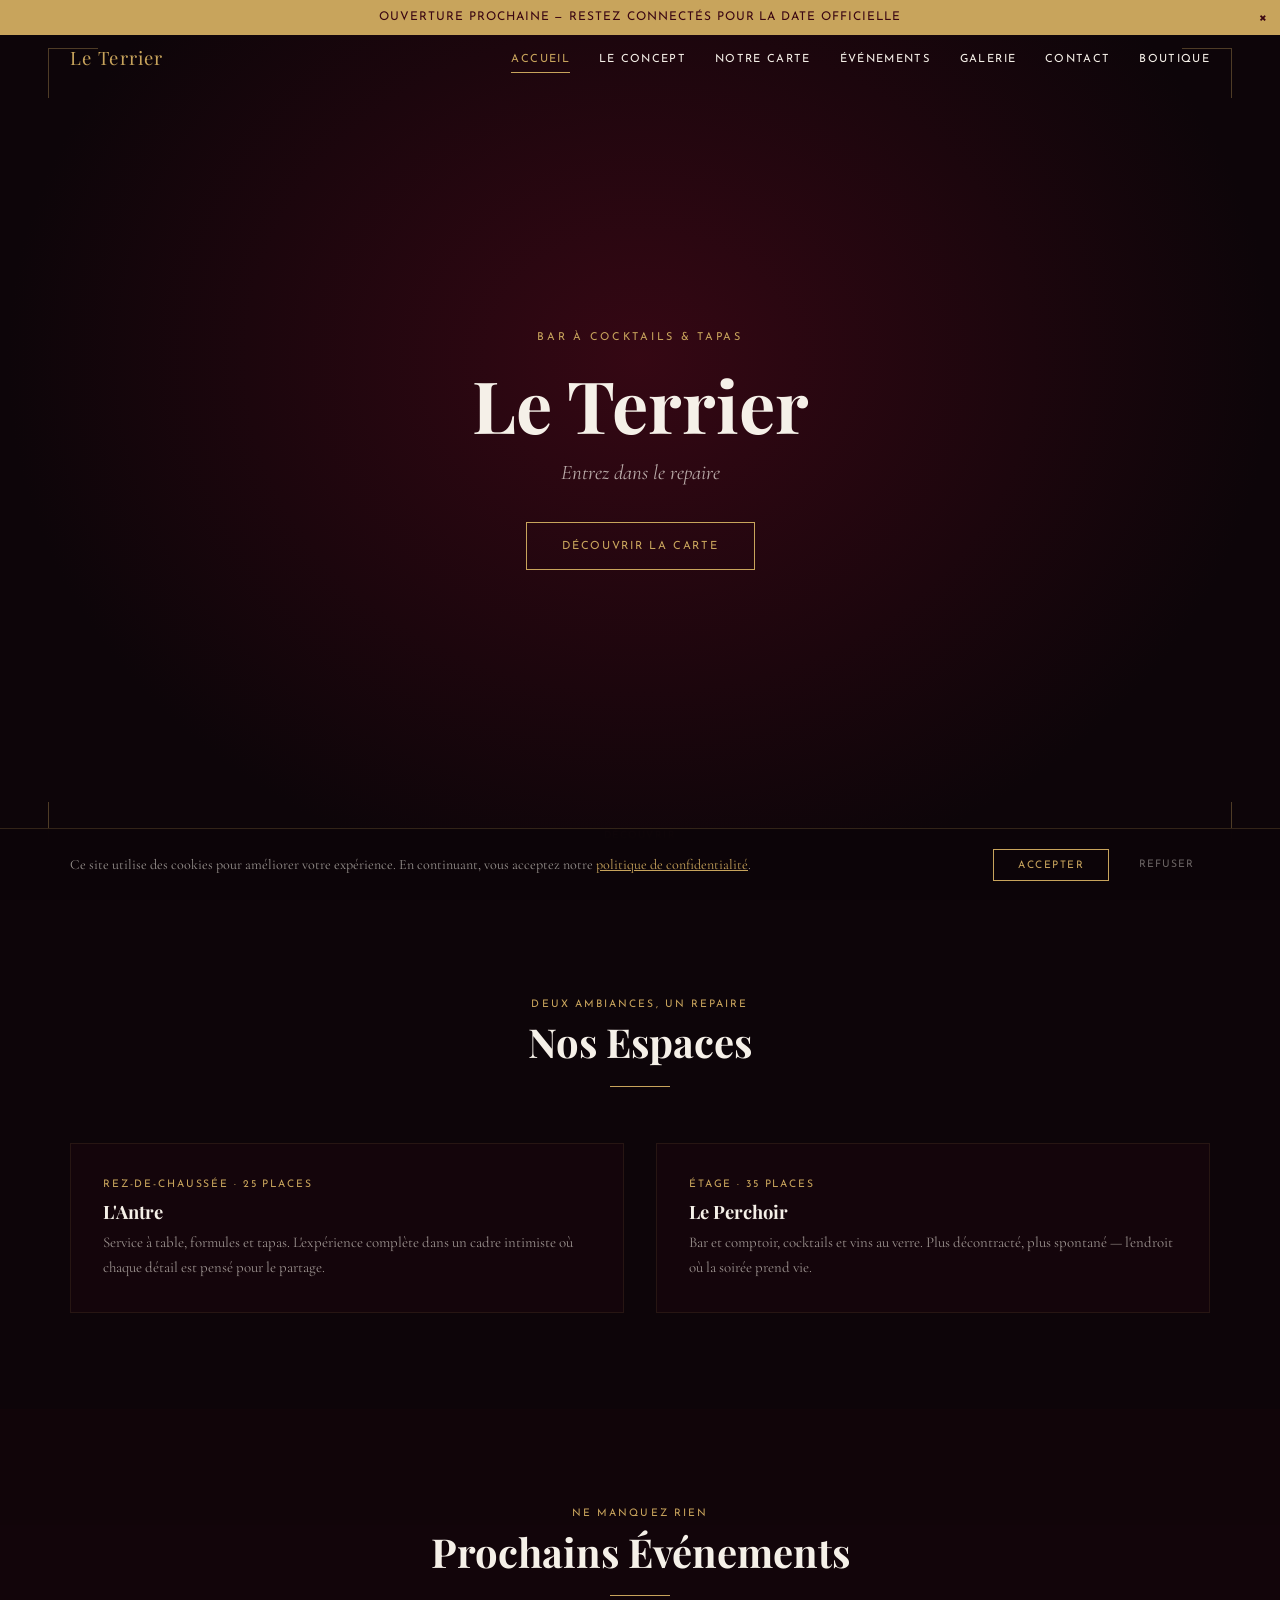
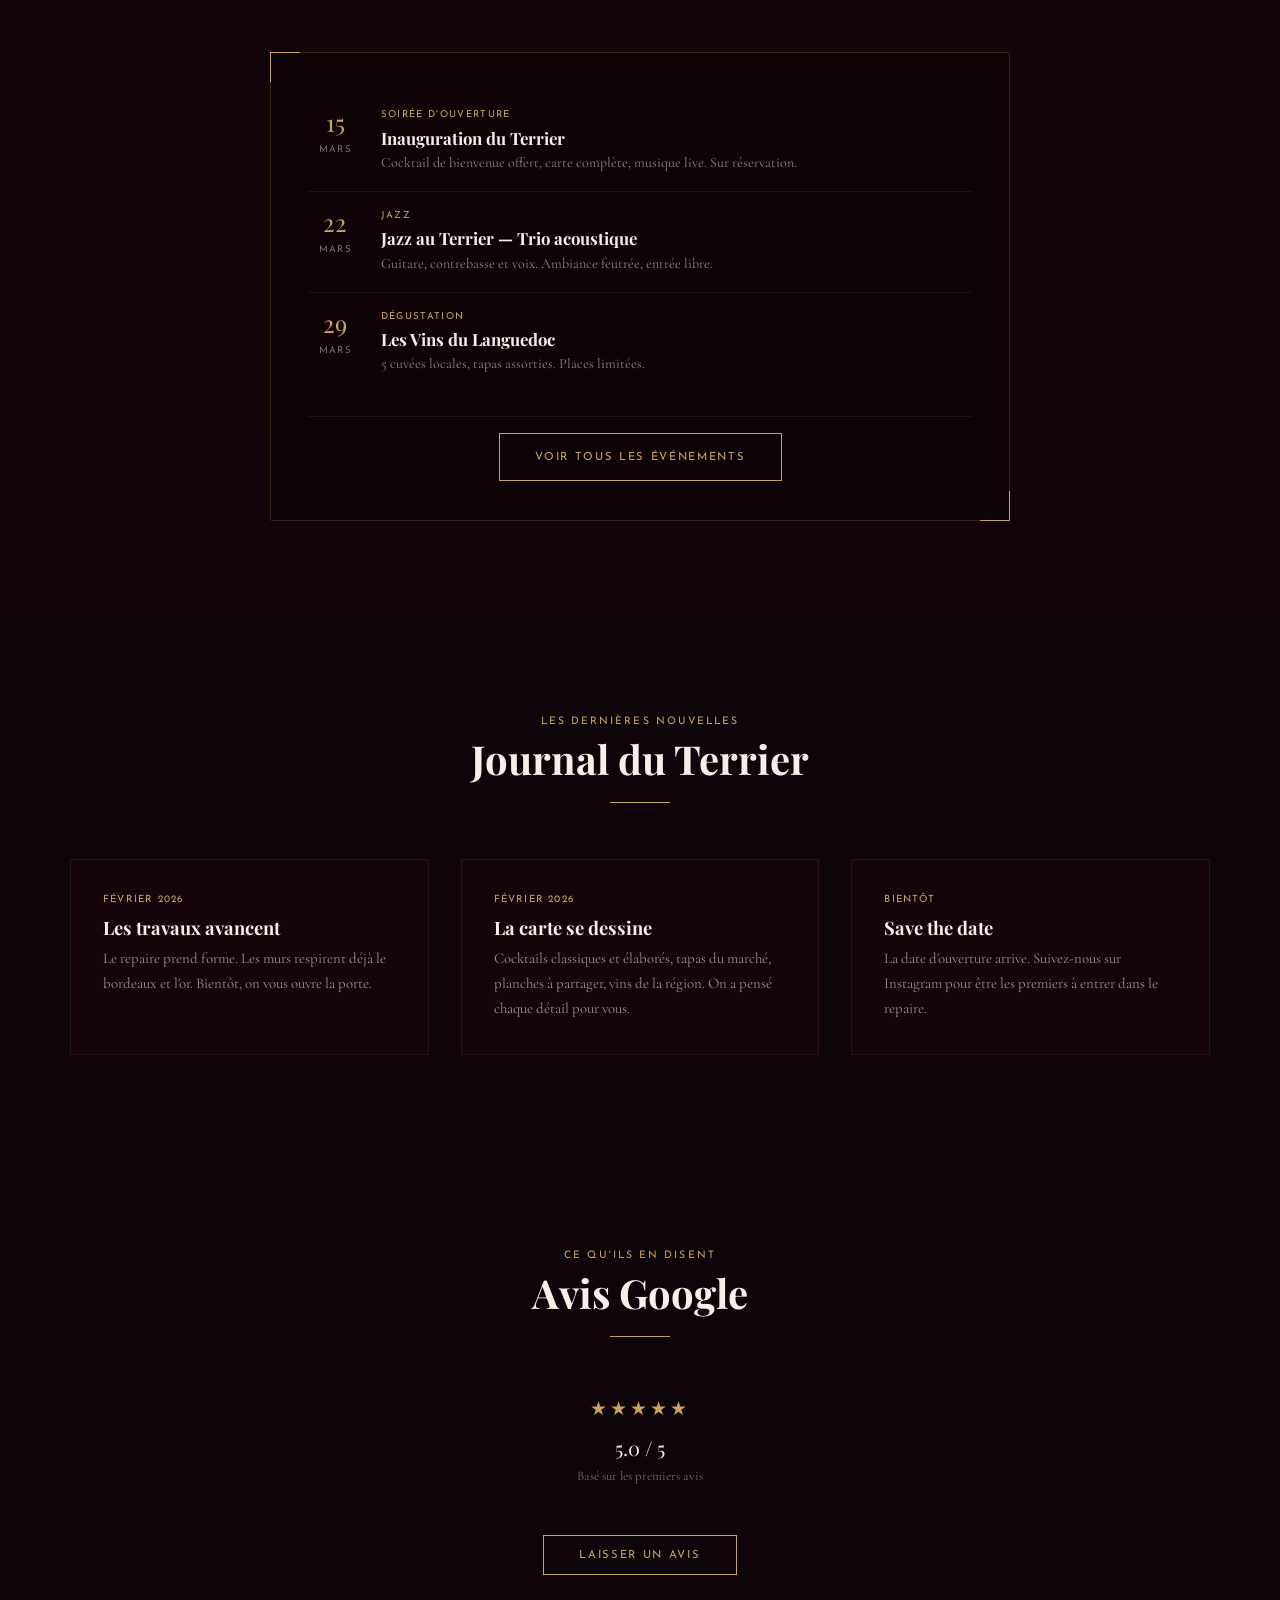
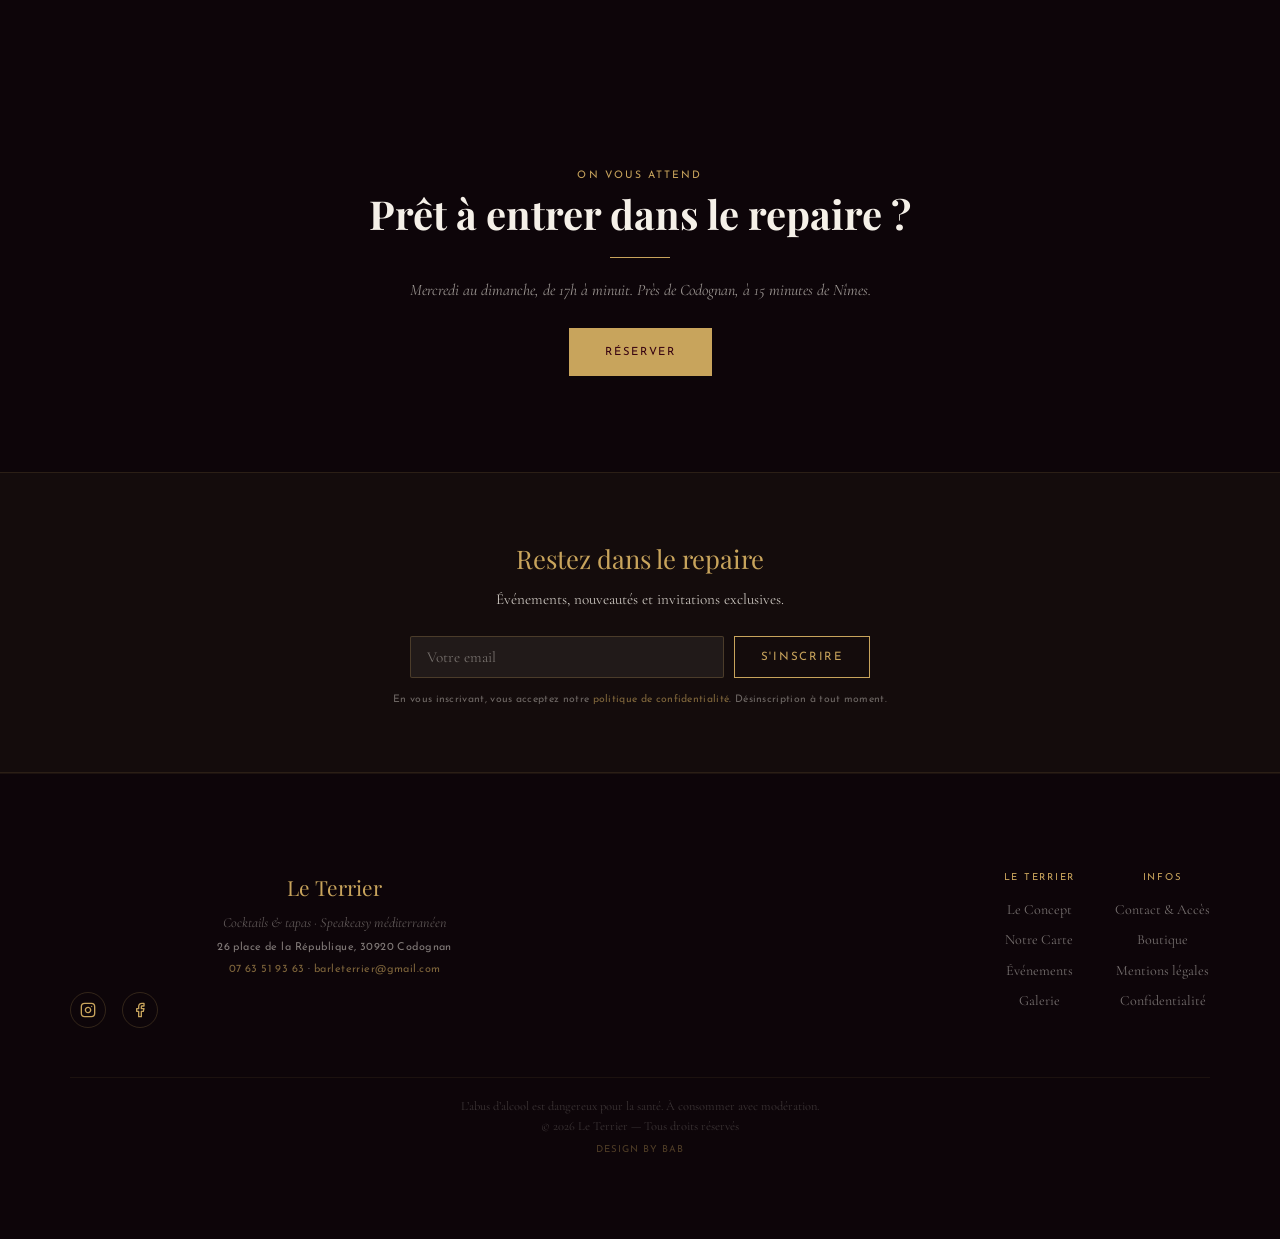
==== commit 17e8d8c6: "Audit complet du site Le Terrier — corrections et nouvelles fonctionnalités - Ajout encadré "Prochai" ====
--- a/index.html
+++ b/index.html
@@ -29,7 +29,7 @@
   <link href="https://fonts.googleapis.com/css2?family=Playfair+Display:wght@400;700&family=Cormorant+Garamond:ital,wght@0,400;0,600;1,400&family=Josefin+Sans:wght@300;400&display=swap" rel="stylesheet">
   <link rel="canonical" href="https://barleterrier.fr/">
   <link rel="sitemap" type="application/xml" href="/sitemap.xml">
-  <link rel="stylesheet" href="styles.css">
+  <link rel="stylesheet" href="styles.css?v=3">
 
   <!-- Schema.org LocalBusiness — enrichi pour SEO & IA -->
   <script type="application/ld+json">
@@ -244,8 +244,7 @@
       <div class="preloader__line"></div>
     </div>
   </div>
-  <div class="scroll-progress" aria-hidden="true"></div>
-  <div class="page-transition" aria-hidden="true"></div>
+
 
 
   <!-- BANDEAU ANNONCE — modifier le texte ici -->
@@ -276,7 +275,7 @@
   </header>
 
   <!-- ATMOSPHERE CANVAS -->
-  <canvas id="atmosphere" class="canvas-atmo"></canvas>
+  <canvas id="atmosphere" class="canvas-atmo" aria-hidden="true" aria-label="Animation décorative"></canvas>
 
   <!-- HERO -->
   <main id="main-content">
@@ -496,8 +495,7 @@
       <div class="newsletter__inner">
         <p class="newsletter__title">Restez dans le repaire</p>
         <p class="newsletter__text">Événements, nouveautés et invitations exclusives.</p>
-        <!-- BREVO: Remplacer action="#BREVO_FORM_URL" par l'URL de votre formulaire Brevo -->
-        <form class="newsletter__form" action="#BREVO_FORM_URL" method="POST">
+        <form class="newsletter__form" action="/api.php?action=subscribe-newsletter" method="POST">
           <div class="newsletter__field">
             <input type="email" name="EMAIL" class="newsletter__input" placeholder="Votre email" required aria-label="Adresse email pour la newsletter">
             <button type="submit" class="btn newsletter__btn">S'inscrire</button>
@@ -522,10 +520,10 @@
         <p class="footer__contact">26 place de la République, 30920 Codognan</p>
         <p class="footer__contact"><a href="tel:+33763519363">07 63 51 93 63</a> · <a href="mailto:barleterrier@gmail.com">barleterrier@gmail.com</a></p>
         <div class="footer__social">
-          <a href="#" target="_blank" rel="noopener" aria-label="Instagram" title="Instagram">
+          <a href="https://www.instagram.com/barleterrier.fr/" target="_blank" rel="noopener" aria-label="Instagram" title="Instagram">
             <svg width="16" height="16" viewBox="0 0 24 24" fill="none" stroke="currentColor" stroke-width="2" stroke-linecap="round" stroke-linejoin="round"><rect x="2" y="2" width="20" height="20" rx="5"/><path d="M16 11.37A4 4 0 1 1 12.63 8 4 4 0 0 1 16 11.37z"/><line x1="17.5" y1="6.5" x2="17.51" y2="6.5"/></svg>
           </a>
-          <a href="#" target="_blank" rel="noopener" aria-label="Facebook" title="Facebook">
+          <a href="https://www.facebook.com/people/Le-Terrier/" target="_blank" rel="noopener" aria-label="Facebook" title="Facebook">
             <svg width="16" height="16" viewBox="0 0 24 24" fill="none" stroke="currentColor" stroke-width="2" stroke-linecap="round" stroke-linejoin="round"><path d="M18 2h-3a5 5 0 0 0-5 5v3H7v4h3v8h4v-8h3l1-4h-4V7a1 1 0 0 1 1-1h3z"/></svg>
           </a>
         </div>
@@ -554,7 +552,7 @@
     </div>
   </footer>
 
-  <script src="shared.js?v=2" defer></script>
+  <script src="shared.js?v=3" defer></script>
 
   <!-- COOKIE CONSENT -->
   <div id="cookie-banner" class="cookie-banner" role="dialog" aria-label="Consentement cookies">
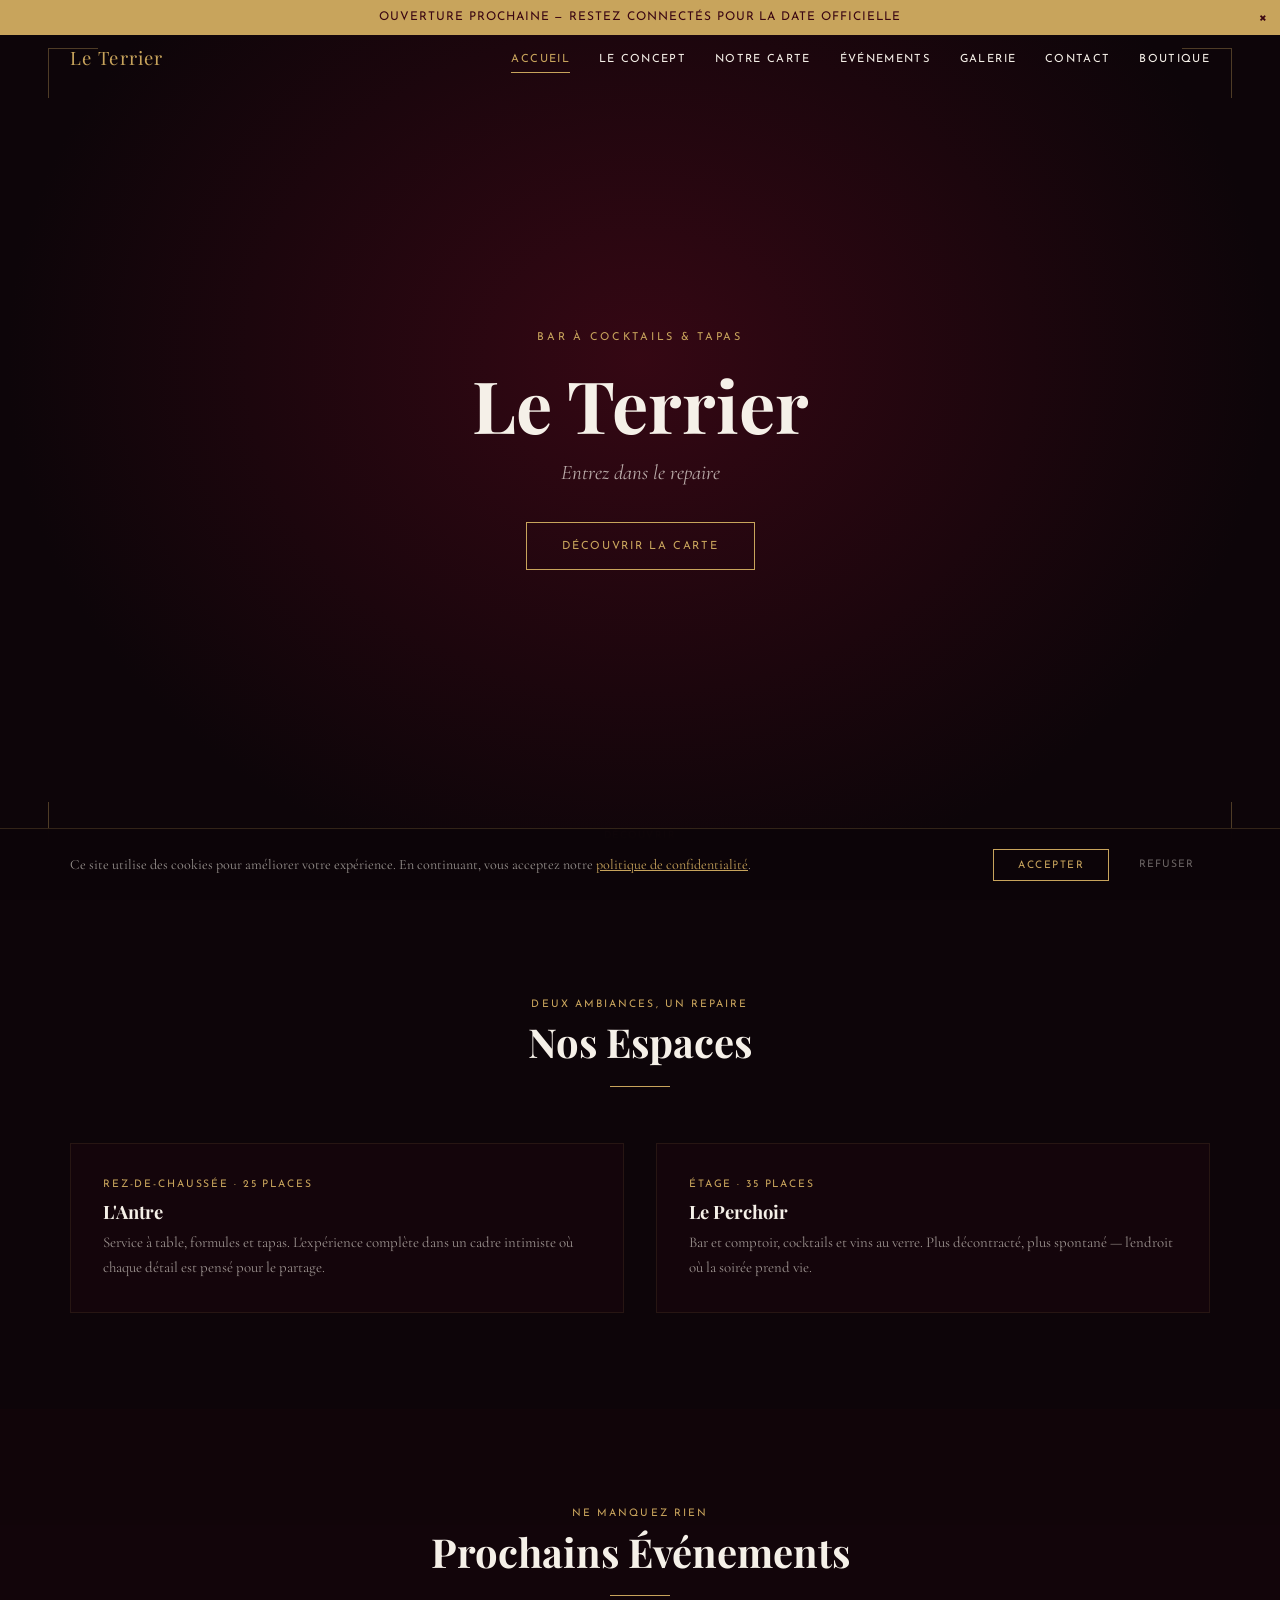
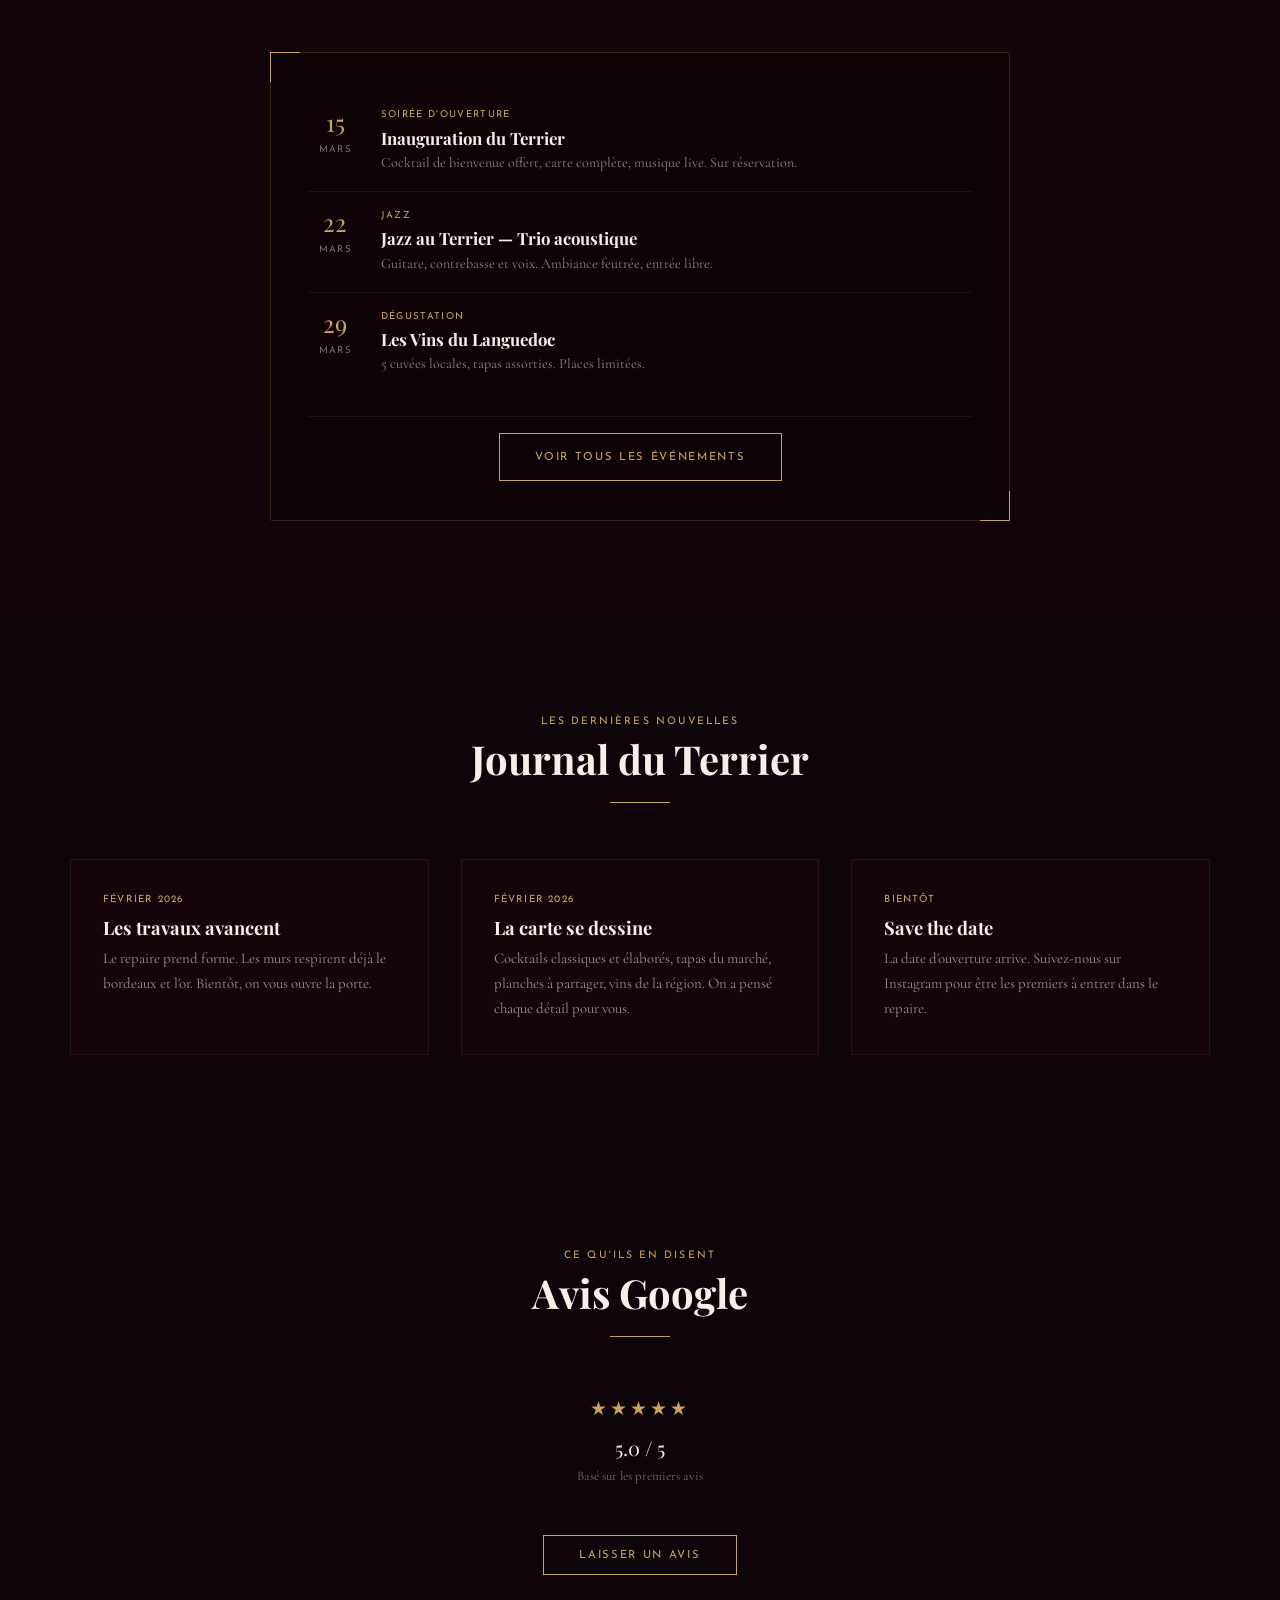
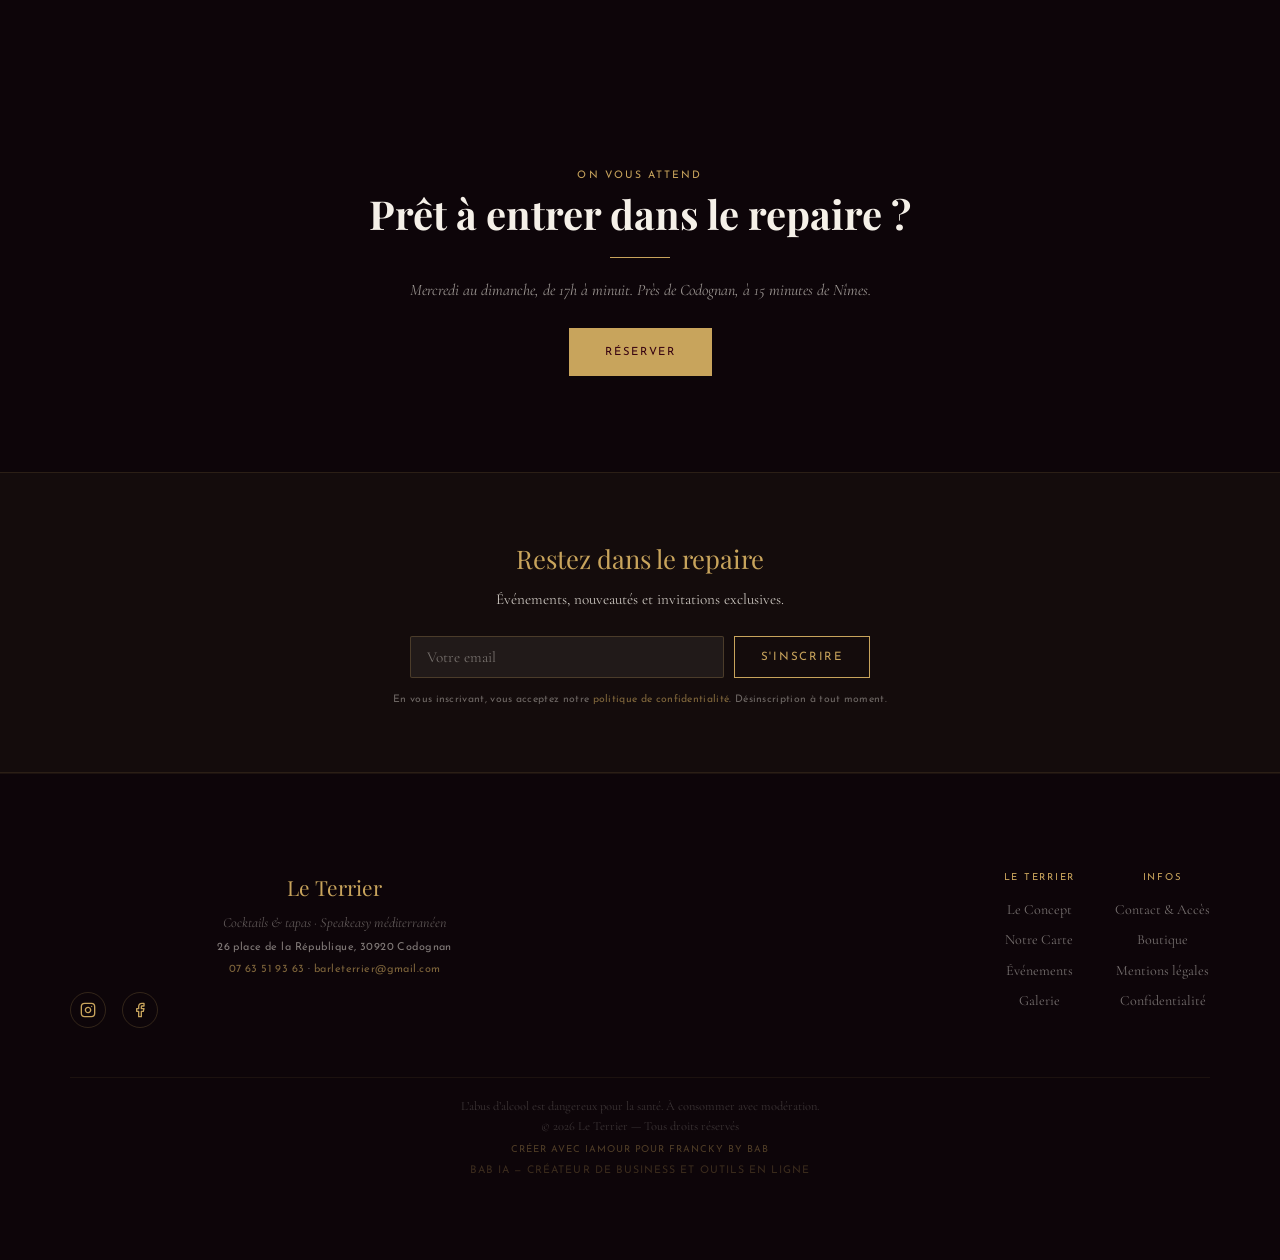
==== commit 5759b102: "Mise à jour footer : "Créer avec IAmour pour Francky By BAB" + pub BAB IA - Footer modifié sur les 9" ====
--- a/index.html
+++ b/index.html
@@ -547,7 +547,8 @@
       <div class="footer__bottom">
         L’abus d’alcool est dangereux pour la santé. À consommer avec modération.<br>
         © 2026 Le Terrier — Tous droits réservés<br>
-        <span class="footer__credit">Design by BAB</span>
+        <span class="footer__credit">Créer avec IAmour pour Francky By BAB</span><br>
+        <a href="#" class="footer__credit" style="opacity:.7;font-size:.85em;">BAB IA — Créateur de business et outils en ligne</a>
       </div>
     </div>
   </footer>
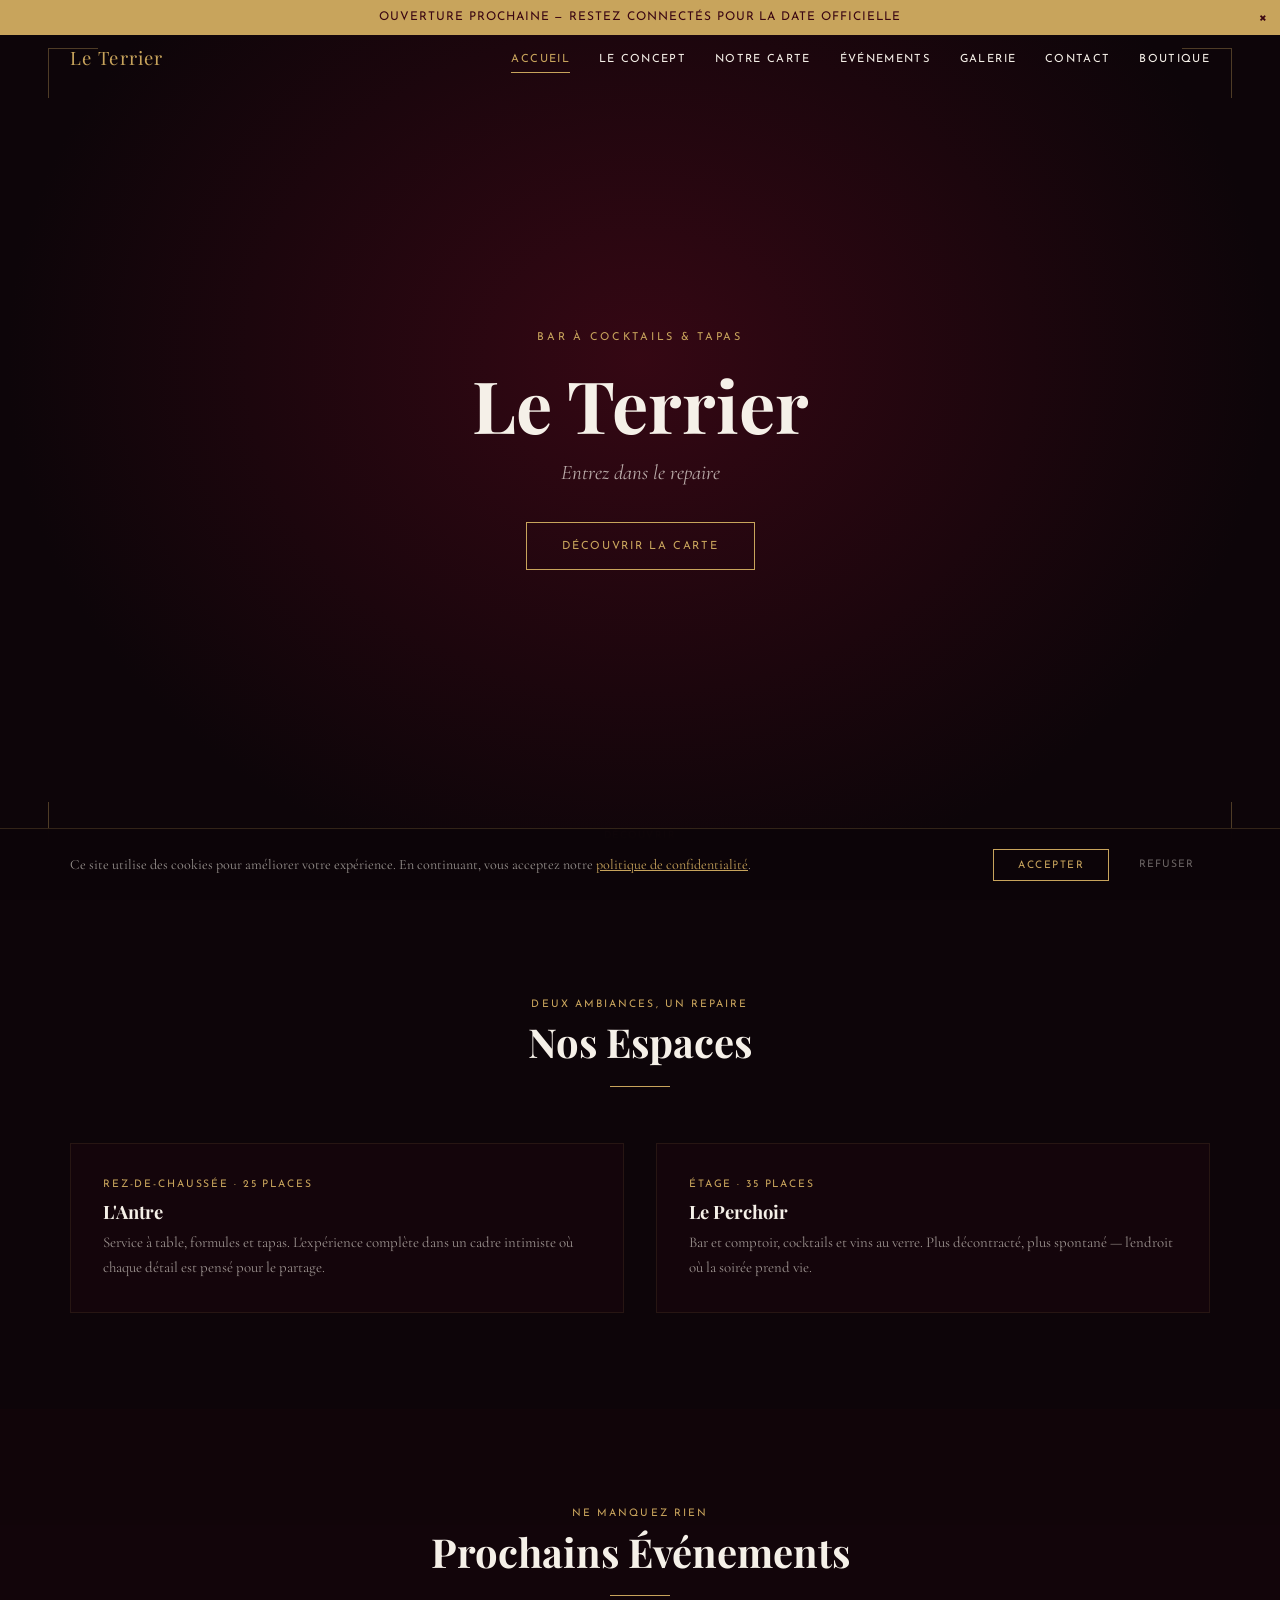
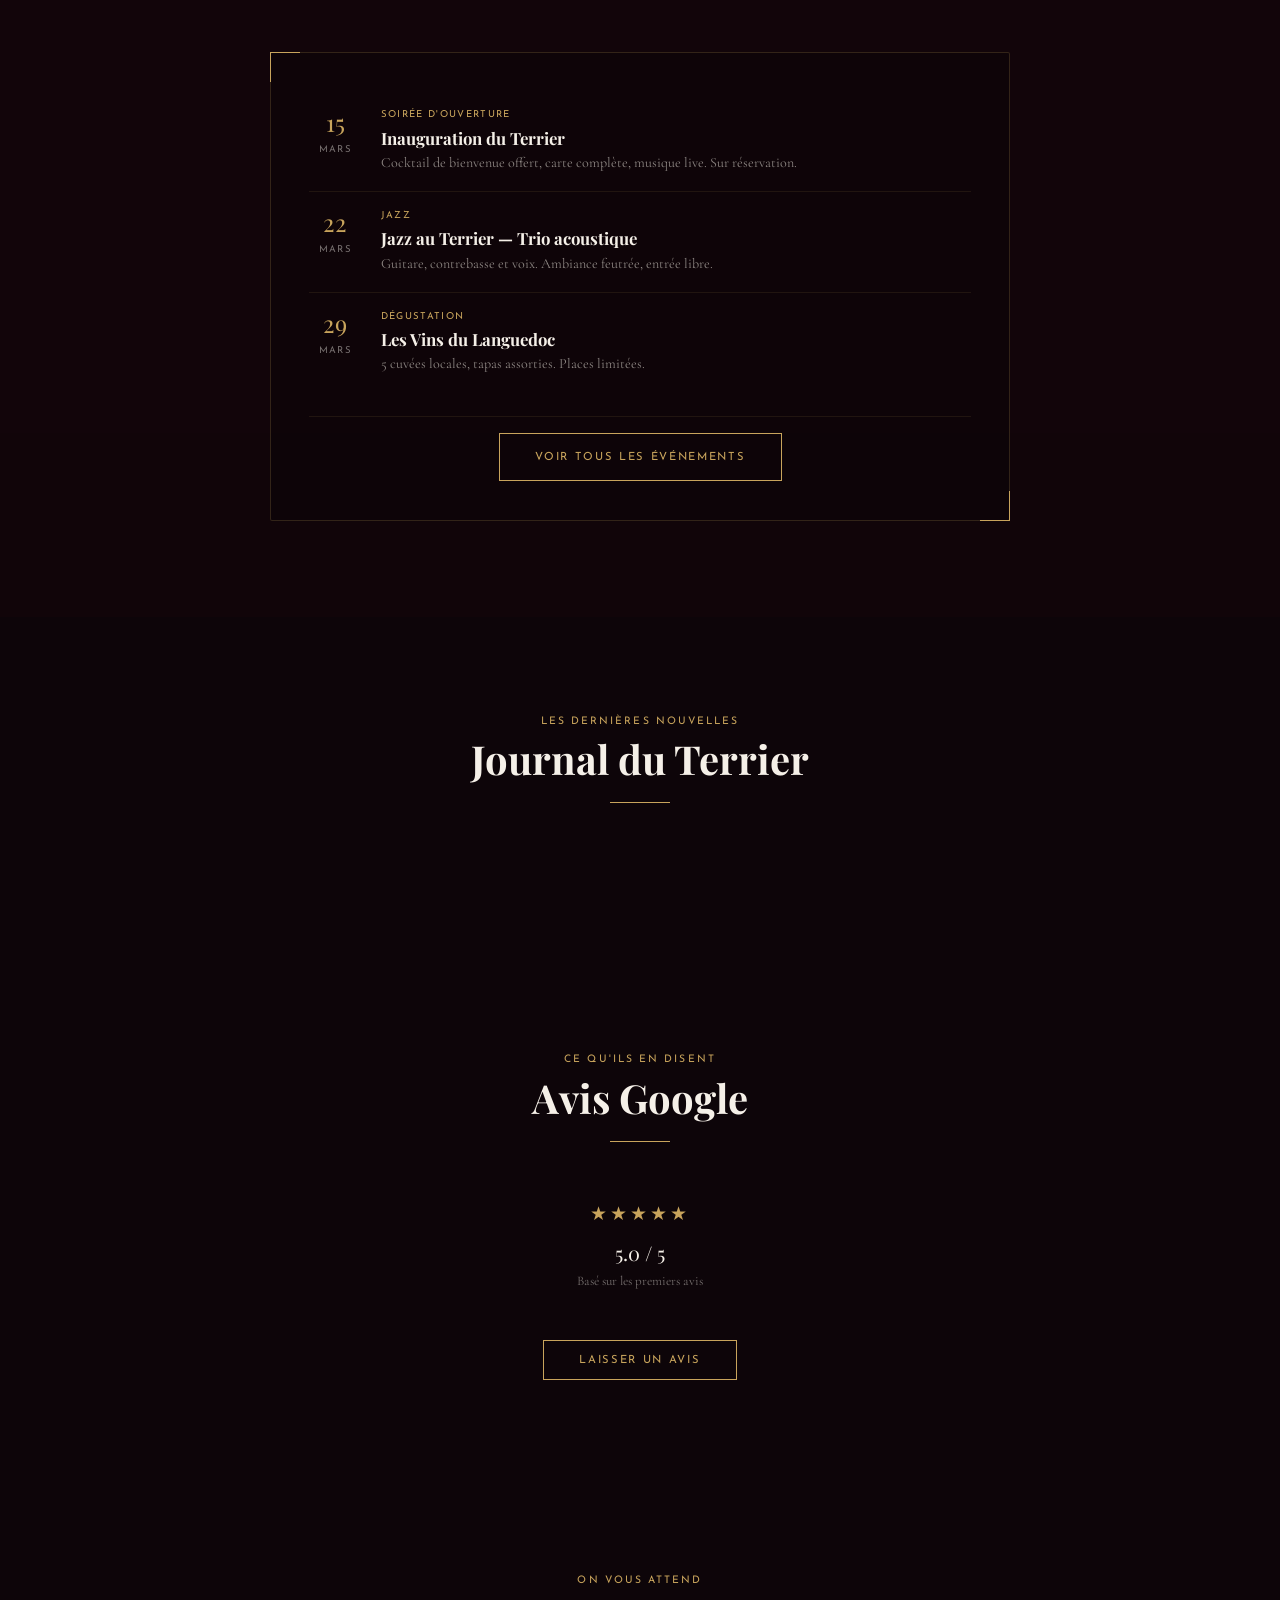
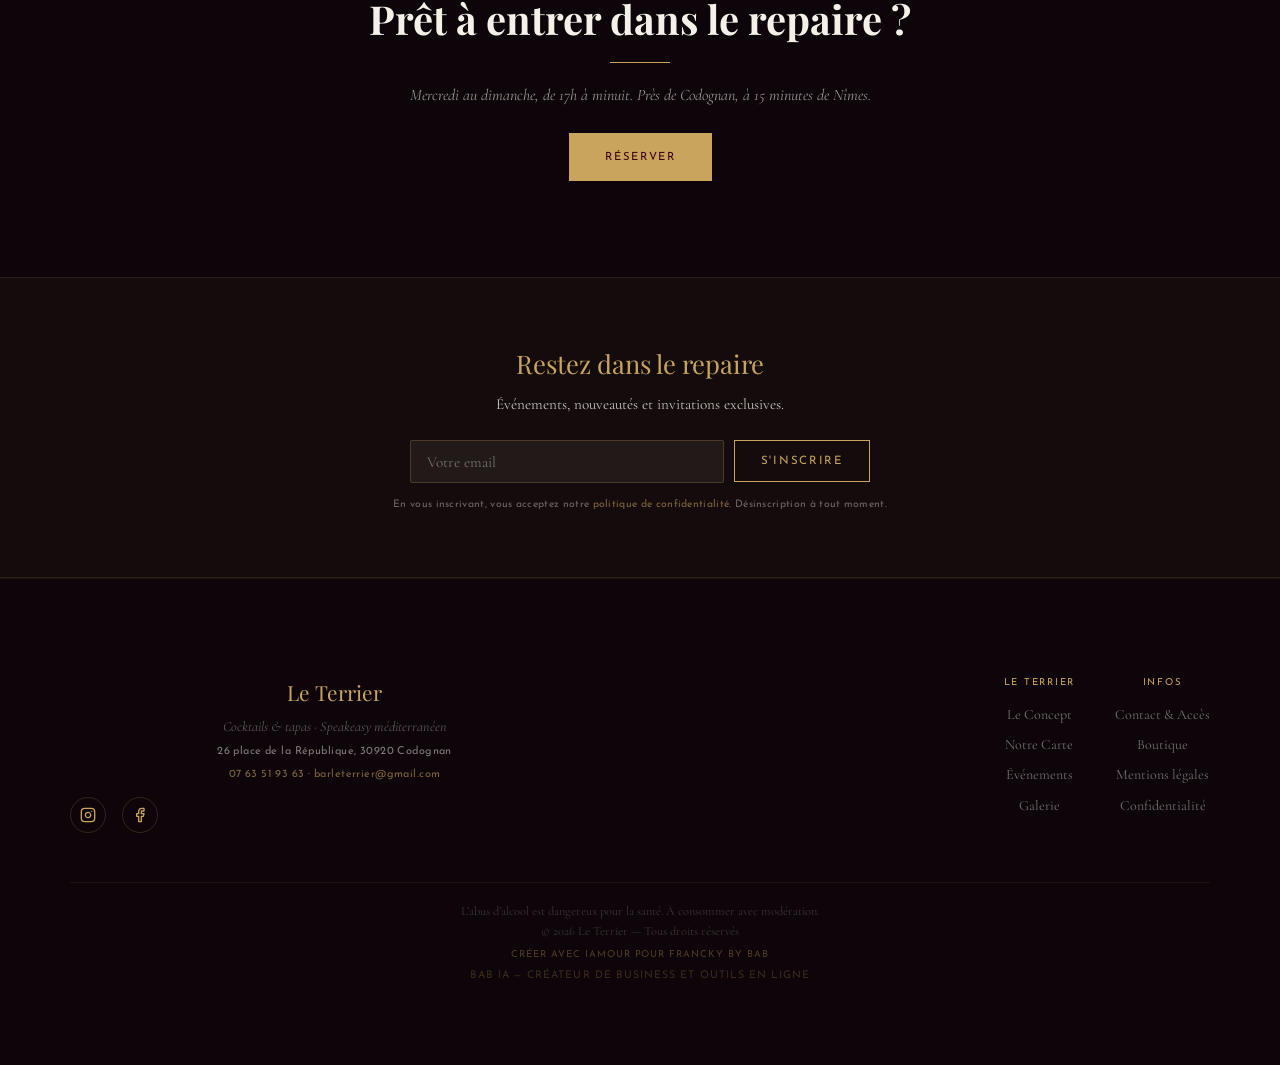
==== commit 11db7f4f: "Synchroniser carte, journal et bandeau + dictée vocale + suivi sync - Carte : carte.html charge dyna" ====
--- a/index.html
+++ b/index.html
@@ -389,34 +389,16 @@
     </div>
   </section>
 
-  <!-- JOURNAL DU TERRIER — modifier les 3 cartes ici -->
-  <section class="section-pad">
+  <!-- JOURNAL DU TERRIER — Chargé dynamiquement depuis le dashboard -->
+  <section class="section-pad" id="journal-section">
     <div class="container">
       <div class="stitle reveal">
         <p class="stitle__sur">Les dernières nouvelles</p>
         <h2 class="stitle__main">Journal du Terrier</h2>
         <span class="gold-sep"></span>
       </div>
-      <div class="journal-grid">
-
-        <div class="card reveal reveal-d1">
-          <p class="journal__date">Février 2026</p>
-          <h3 class="card__title">Les travaux avancent</h3>
-          <p class="card__text">Le repaire prend forme. Les murs respirent déjà le bordeaux et l'or. Bientôt, on vous ouvre la porte.</p>
-        </div>
-
-        <div class="card reveal reveal-d2">
-          <p class="journal__date">Février 2026</p>
-          <h3 class="card__title">La carte se dessine</h3>
-          <p class="card__text">Cocktails classiques et élaborés, tapas du marché, planches à partager, vins de la région. On a pensé chaque détail pour vous.</p>
-        </div>
-
-        <div class="card reveal reveal-d3">
-          <p class="journal__date">Bientôt</p>
-          <h3 class="card__title">Save the date</h3>
-          <p class="card__text">La date d'ouverture arrive. Suivez-nous sur Instagram pour être les premiers à entrer dans le repaire.</p>
-        </div>
-
+      <div class="journal-grid" id="journal-grid">
+        <!-- Rempli dynamiquement par JS -->
       </div>
     </div>
   </section>
@@ -553,7 +535,7 @@
     </div>
   </footer>
 
-  <script src="shared.js?v=3" defer></script>
+  <script src="shared.js?v=5" defer></script>
 
   <!-- COOKIE CONSENT -->
   <div id="cookie-banner" class="cookie-banner" role="dialog" aria-label="Consentement cookies">
